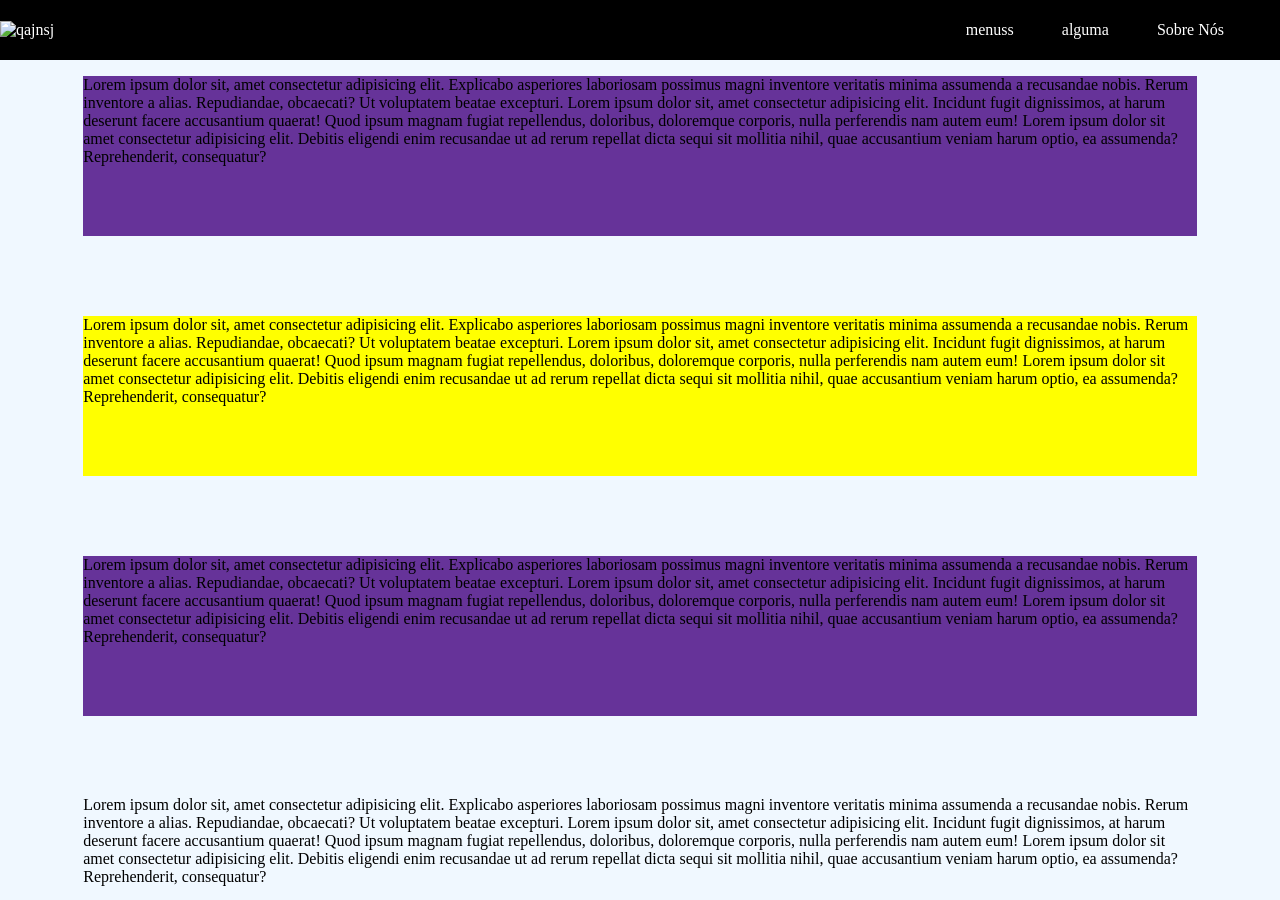
==== index.html @ a5914277 "teste eme casa" ====
<!DOCTYPE html>
<html lang="pr-br">
<head>
    <meta charset="UTF-8">
    <meta name="viewport" content="width=device-width, initial-scale=1.0">
    <link rel="stylesheet" href="css/style.css">
    <title>Document</title>
</head>
<body>
    <header>
            <nav>
                <img src="" alt="qajnsj">
                <ul class="menu">
                     <li>menuss</li>
                    <li>alguma</li>
                    <ul class="dropdown">
                        <a href="#">Sobre Nós</a>
                        <ul class="submenu">
                            <li>exemplo</li>
                            <li>exemplo</li>
                            <li>exemplo</li>
                        </ul>
                    </ul>
                   
                </ul>
            </nav>
        </header>
    <div class="conteiner">
        
        <section>Lorem ipsum dolor sit, amet consectetur adipisicing elit. Explicabo asperiores laboriosam possimus magni inventore veritatis minima assumenda a recusandae nobis. Rerum inventore a alias. Repudiandae, obcaecati? Ut voluptatem beatae excepturi.
            Lorem ipsum dolor sit, amet consectetur adipisicing elit. Incidunt fugit dignissimos, at harum deserunt facere accusantium quaerat! Quod ipsum magnam fugiat repellendus, doloribus, doloremque corporis, nulla perferendis nam autem eum!
            Lorem ipsum dolor sit amet consectetur adipisicing elit. Debitis eligendi enim recusandae ut ad rerum repellat dicta sequi sit mollitia nihil, quae accusantium veniam harum optio, ea assumenda? Reprehenderit, consequatur?

        </section>
        <main>Lorem ipsum dolor sit, amet consectetur adipisicing elit. Explicabo asperiores laboriosam possimus magni inventore veritatis minima assumenda a recusandae nobis. Rerum inventore a alias. Repudiandae, obcaecati? Ut voluptatem beatae excepturi.
            Lorem ipsum dolor sit, amet consectetur adipisicing elit. Incidunt fugit dignissimos, at harum deserunt facere accusantium quaerat! Quod ipsum magnam fugiat repellendus, doloribus, doloremque corporis, nulla perferendis nam autem eum!
            Lorem ipsum dolor sit amet consectetur adipisicing elit. Debitis eligendi enim recusandae ut ad rerum repellat dicta sequi sit mollitia nihil, quae accusantium veniam harum optio, ea assumenda? Reprehenderit, consequatur?

        </main>
        <article>Lorem ipsum dolor sit, amet consectetur adipisicing elit. Explicabo asperiores laboriosam possimus magni inventore veritatis minima assumenda a recusandae nobis. Rerum inventore a alias. Repudiandae, obcaecati? Ut voluptatem beatae excepturi.
            Lorem ipsum dolor sit, amet consectetur adipisicing elit. Incidunt fugit dignissimos, at harum deserunt facere accusantium quaerat! Quod ipsum magnam fugiat repellendus, doloribus, doloremque corporis, nulla perferendis nam autem eum!
            Lorem ipsum dolor sit amet consectetur adipisicing elit. Debitis eligendi enim recusandae ut ad rerum repellat dicta sequi sit mollitia nihil, quae accusantium veniam harum optio, ea assumenda? Reprehenderit, consequatur?

        </article>
        <footer>Lorem ipsum dolor sit, amet consectetur adipisicing elit. Explicabo asperiores laboriosam possimus magni inventore veritatis minima assumenda a recusandae nobis. Rerum inventore a alias. Repudiandae, obcaecati? Ut voluptatem beatae excepturi.
            Lorem ipsum dolor sit, amet consectetur adipisicing elit. Incidunt fugit dignissimos, at harum deserunt facere accusantium quaerat! Quod ipsum magnam fugiat repellendus, doloribus, doloremque corporis, nulla perferendis nam autem eum!
            Lorem ipsum dolor sit amet consectetur adipisicing elit. Debitis eligendi enim recusandae ut ad rerum repellat dicta sequi sit mollitia nihil, quae accusantium veniam harum optio, ea assumenda? Reprehenderit, consequatur?

        </footer>
    </div>
</body>
</html>
---- css/style.css ----
*{
    padding: 0;
    margin: 0;
    box-sizing: border-box;
}

body{
    display: flex;
    justify-content: flex-start;
    align-items: center;
    background-color: aliceblue;
    flex-direction: column;
    
}
header{
    width: 100%;
   
    
}
nav{
    width: 100%;
    min-height: 60px;
    flex-wrap: wrap;
    display: flex;
    align-items: center;
    justify-content: space-between;
    position: relative;
    z-index: 1;
    color: white;
    background-color: black;
    flex-direction: row;
    margin-bottom: 1rem;
}
.menu{
    display: flex;
    margin: 0rem 2rem;
    align-items: center;
}
.menu li{
    margin: 0px 1.5rem;
    list-style: none;
    text-decoration: none;
}
.dropdown{
    position: relative;
    margin: 0px 1.5rem;


}
.dropdown a{
    list-style: none;
    text-decoration: none;
    color: white;
}    
.submenu{
    position: absolute;
    top: 100%;
    left: -40%;
    min-width: 110px;
    opacity: 0;
    visibility: hidden;
    transition: .5s ease;
    background-color: gray;
    border-radius: 1rem;
    display: flex;
    flex-direction: column;
    align-items: center;
    padding: 0.2rem 0rem;
}
.submenu li{
       padding: 0.2rem 0px;
}
.dropdown:hover .submenu{
    opacity: 1;
    visibility: visible;
}
.conteiner{
    height: auto;
    width: 87%;
    display: grid;
    grid-template-areas: 
  
    "section""section""section"
    "main""main""main"
    "article""article""article"
    
    ;
    gap: 5rem;
}

section{
    grid-area:section ;
    background-color: rebeccapurple;
    justify-content: center;
}
main{
    grid-area:main ;
        background-color:yellow ;

}
article{
    grid-area:article ;
        background-color: rebeccapurple;
}
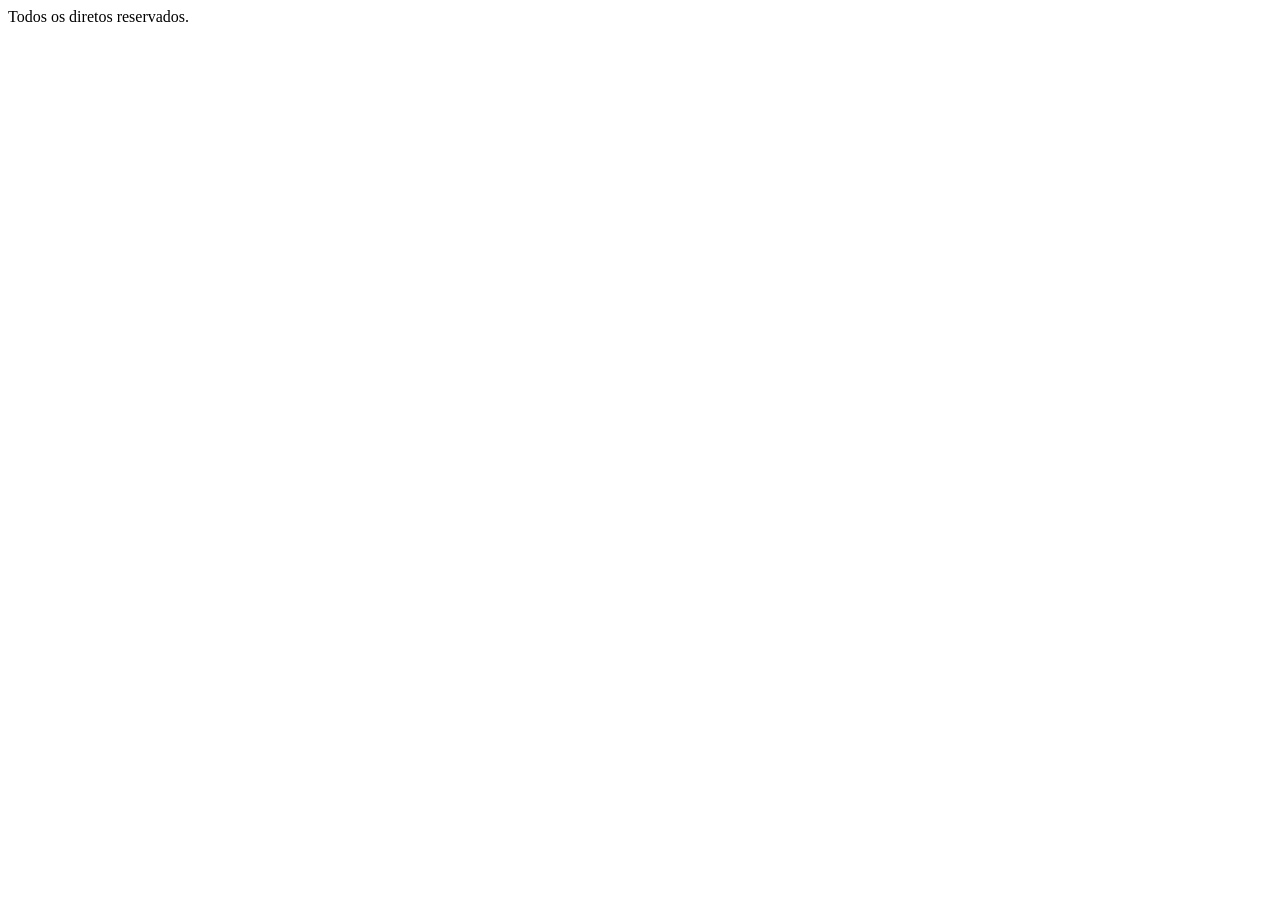
==== commit c0e83704: "sitema de grid index" ====
--- a/index.html
+++ b/index.html
@@ -1,52 +1,70 @@
 <!DOCTYPE html>
-<html lang="pr-br">
+<html lang="pt-br">
 <head>
     <meta charset="UTF-8">
     <meta name="viewport" content="width=device-width, initial-scale=1.0">
-    <link rel="stylesheet" href="css/style.css">
-    <title>Document</title>
+    <title>GRID</title>
+    <link rel="stylesheet" href="../Teste3/css/style.css">
 </head>
 <body>
     <header>
-            <nav>
-                <img src="" alt="qajnsj">
-                <ul class="menu">
-                     <li>menuss</li>
-                    <li>alguma</li>
-                    <ul class="dropdown">
-                        <a href="#">Sobre Nós</a>
-                        <ul class="submenu">
-                            <li>exemplo</li>
-                            <li>exemplo</li>
-                            <li>exemplo</li>
-                        </ul>
-                    </ul>
-                   
-                </ul>
-            </nav>
-        </header>
-    <div class="conteiner">
-        
-        <section>Lorem ipsum dolor sit, amet consectetur adipisicing elit. Explicabo asperiores laboriosam possimus magni inventore veritatis minima assumenda a recusandae nobis. Rerum inventore a alias. Repudiandae, obcaecati? Ut voluptatem beatae excepturi.
-            Lorem ipsum dolor sit, amet consectetur adipisicing elit. Incidunt fugit dignissimos, at harum deserunt facere accusantium quaerat! Quod ipsum magnam fugiat repellendus, doloribus, doloremque corporis, nulla perferendis nam autem eum!
-            Lorem ipsum dolor sit amet consectetur adipisicing elit. Debitis eligendi enim recusandae ut ad rerum repellat dicta sequi sit mollitia nihil, quae accusantium veniam harum optio, ea assumenda? Reprehenderit, consequatur?
+        <nav>
 
-        </section>
-        <main>Lorem ipsum dolor sit, amet consectetur adipisicing elit. Explicabo asperiores laboriosam possimus magni inventore veritatis minima assumenda a recusandae nobis. Rerum inventore a alias. Repudiandae, obcaecati? Ut voluptatem beatae excepturi.
-            Lorem ipsum dolor sit, amet consectetur adipisicing elit. Incidunt fugit dignissimos, at harum deserunt facere accusantium quaerat! Quod ipsum magnam fugiat repellendus, doloribus, doloremque corporis, nulla perferendis nam autem eum!
-            Lorem ipsum dolor sit amet consectetur adipisicing elit. Debitis eligendi enim recusandae ut ad rerum repellat dicta sequi sit mollitia nihil, quae accusantium veniam harum optio, ea assumenda? Reprehenderit, consequatur?
+        </nav>
+    </header>
+    <article>
 
-        </main>
-        <article>Lorem ipsum dolor sit, amet consectetur adipisicing elit. Explicabo asperiores laboriosam possimus magni inventore veritatis minima assumenda a recusandae nobis. Rerum inventore a alias. Repudiandae, obcaecati? Ut voluptatem beatae excepturi.
-            Lorem ipsum dolor sit, amet consectetur adipisicing elit. Incidunt fugit dignissimos, at harum deserunt facere accusantium quaerat! Quod ipsum magnam fugiat repellendus, doloribus, doloremque corporis, nulla perferendis nam autem eum!
-            Lorem ipsum dolor sit amet consectetur adipisicing elit. Debitis eligendi enim recusandae ut ad rerum repellat dicta sequi sit mollitia nihil, quae accusantium veniam harum optio, ea assumenda? Reprehenderit, consequatur?
+    </article>
+    <main>
+        <div class="conteiner">
+            <div class="col grande"></div>
+            <div class="col "></div>
+            <div class="col"></div>
+            <div class="col"></div>
+            <div class="col"></div>
+            <div class="col"></div>
+            <div class="col alto"></div>
+            <div class="col"></div>
+            <div class="col"></div>
+            <div class="col"></div>
+            <div class="col"></div>
+            <div class="col"></div>
+            <div class="col"></div>
+            <div class="col"></div>
+            <div class="col"></div>
+            <div class="col"></div>
+        </div>
+    </main>
+    <section>
 
-        </article>
-        <footer>Lorem ipsum dolor sit, amet consectetur adipisicing elit. Explicabo asperiores laboriosam possimus magni inventore veritatis minima assumenda a recusandae nobis. Rerum inventore a alias. Repudiandae, obcaecati? Ut voluptatem beatae excepturi.
-            Lorem ipsum dolor sit, amet consectetur adipisicing elit. Incidunt fugit dignissimos, at harum deserunt facere accusantium quaerat! Quod ipsum magnam fugiat repellendus, doloribus, doloremque corporis, nulla perferendis nam autem eum!
-            Lorem ipsum dolor sit amet consectetur adipisicing elit. Debitis eligendi enim recusandae ut ad rerum repellat dicta sequi sit mollitia nihil, quae accusantium veniam harum optio, ea assumenda? Reprehenderit, consequatur?
-
-        </footer>
-    </div>
+    </section>
+    <footer>
+        <div class="pai">
+            <div class="foot "></div>
+            <div class="foot"></div>
+            <div class="foot"></div>
+            <div class="foot"></div>
+            <div class="linha"></div>
+        </div>
+        <div class="mae">
+            <div class="copy">
+                <div class="foot-texto">Todos os diretos reservados.</div>
+            </div>
+            <div class="galeria">
+                <div class="foot-img">
+                    <img src="img/github_foto.png" alt="">
+                </div>
+                <div class="foot-img">
+                    <img src="img/X_foto.png" alt="">
+                </div>
+                <div class="foot-img">
+                    <img src="img/instagram_foto.png" alt="">
+                </div>
+                <div class="foot-img">
+                    <img src="img/linkedin_foto.png" alt="">
+                </div>
+            </div> 
+        </div>
+    </footer>
 </body>
 </html>
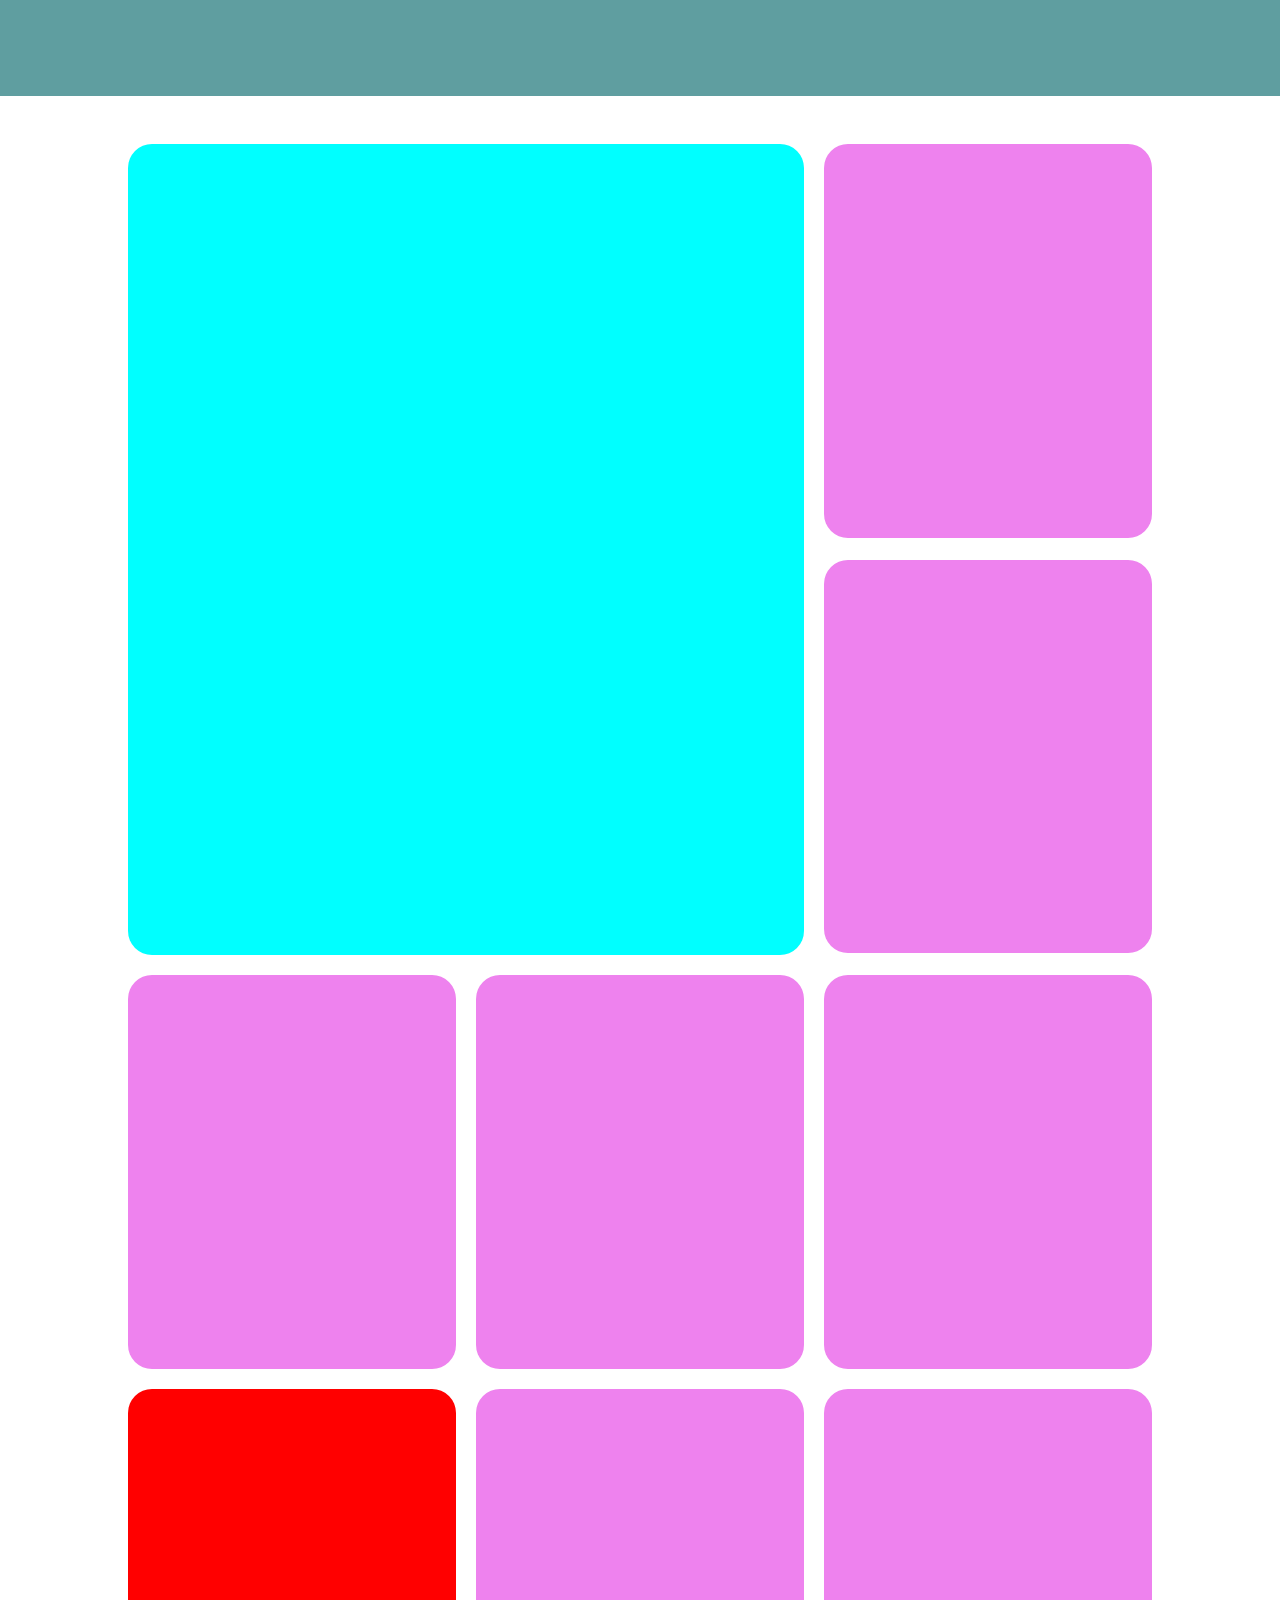
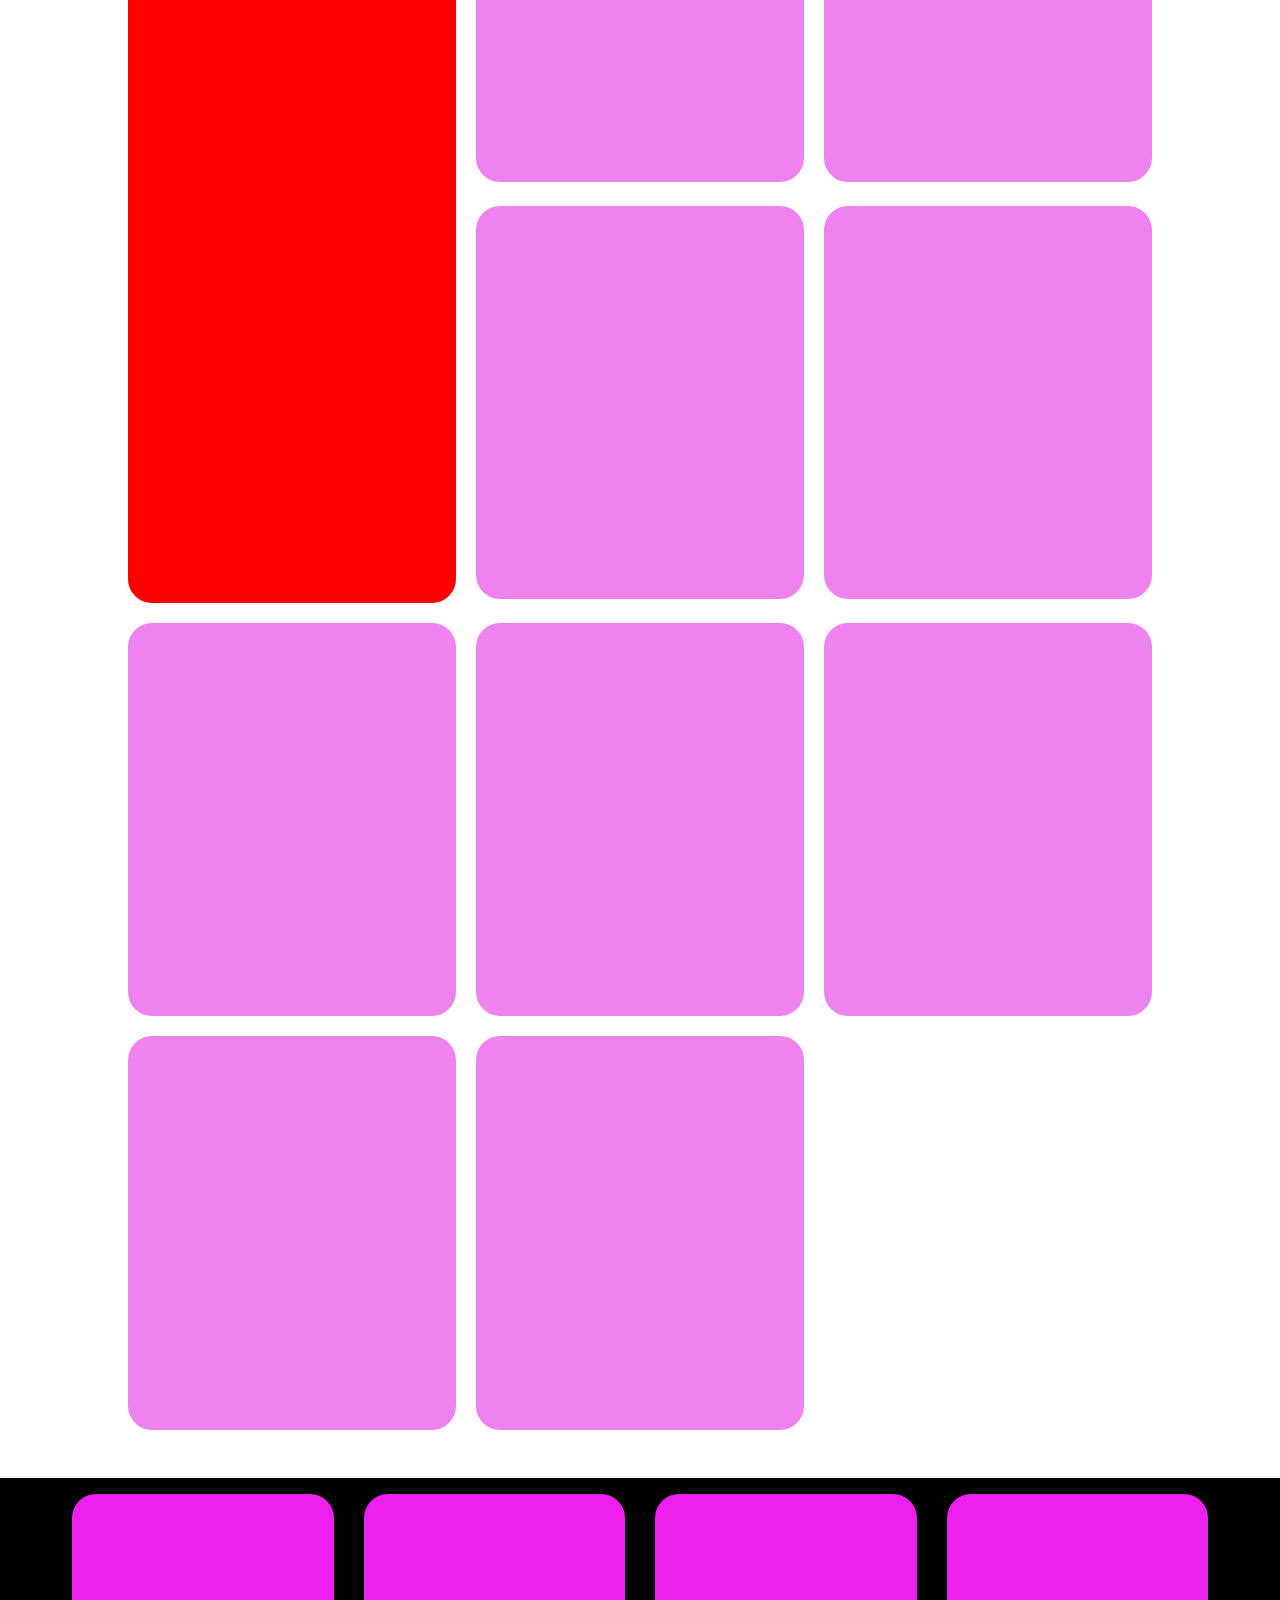
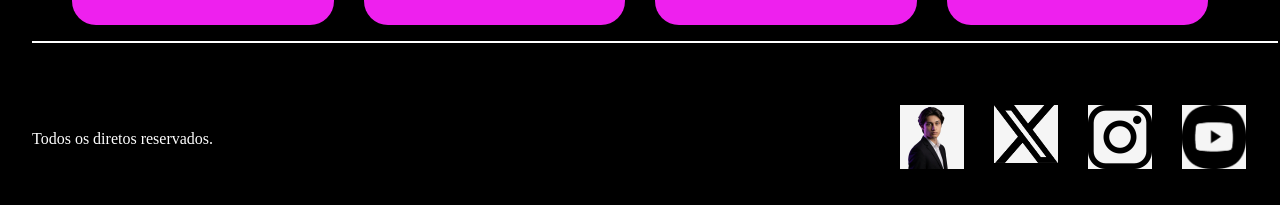
==== commit 0336caee: "before" ====
--- a/index.html
+++ b/index.html
@@ -4,7 +4,7 @@
     <meta charset="UTF-8">
     <meta name="viewport" content="width=device-width, initial-scale=1.0">
     <title>GRID</title>
-    <link rel="stylesheet" href="../Teste3/css/style.css">
+    <link rel="stylesheet" href="css/style.css">
 </head>
 <body>
     <header>
@@ -44,24 +44,25 @@
             <div class="foot"></div>
             <div class="foot"></div>
             <div class="foot"></div>
-            <div class="linha"></div>
+            
         </div>
         <div class="mae">
+            <div class="linha"></div>
             <div class="copy">
                 <div class="foot-texto">Todos os diretos reservados.</div>
             </div>
             <div class="galeria">
                 <div class="foot-img">
-                    <img src="img/github_foto.png" alt="">
+                    <img src="img/igor.png" alt="foto" draggable="false">
                 </div>
                 <div class="foot-img">
-                    <img src="img/X_foto.png" alt="">
+                    <img src="img/X_foto.png" alt="foto" draggable="false">
                 </div>
                 <div class="foot-img">
-                    <img src="img/instagram_foto.png" alt="">
+                    <img src="img/instagram_foto.png" alt="foto" draggable="false">
                 </div>
                 <div class="foot-img">
-                    <img src="img/linkedin_foto.png" alt="">
+                    <img src="img/youtube_foto.png" alt="foto" draggable="false">
                 </div>
             </div> 
         </div>
--- a/css/style.css
+++ b/css/style.css
@@ -0,0 +1,134 @@
+*{
+    padding:0;
+    margin: 0;
+    box-sizing: border-box;
+}
+
+header{
+    width: 100%;
+    height: 6rem;
+    background-color: cadetblue;
+}
+main{
+    margin-top: 3rem;
+    display: flex;
+    justify-content: center;
+    align-items: center;
+    flex-direction: column;
+    max-width: 100%;
+}
+
+.conteiner{
+    width: 80%;
+    height: auto;
+    display:grid;
+    grid-template-columns: repeat(auto-fit,minmax(min(250px,100%),1fr));
+    gap: 20px;
+    
+    
+}
+.col{
+    background-color: violet;
+    aspect-ratio: 1/1.2;
+    border: none;
+    border-radius: 1.5rem;
+    transition: transform .2s ease-in-out;
+}
+.col:hover{
+    transform: translateY(-8px);
+    box-shadow: 2px 5px 2px rgba(0, 0, 0, 0.514);
+}
+
+.grande{
+    grid-column: span 2;
+    grid-row: span 2;
+    background-color: aqua;
+}
+
+.alto{
+    grid-row: span 2;
+    background-color: red;
+    aspect-ratio: 1/2.482;
+}
+a{
+    text-decoration: none;
+    color: inherit;
+}
+footer{
+    margin-top: 3rem;
+    width: 100%;
+    height:auto;
+    background-color: black;
+}
+.pai{
+    max-width: 1200px ;
+    height:auto;
+    display: grid;
+    grid-template-columns: repeat(auto-fit,minmax(220px, 1fr));
+    margin: 0 auto;
+    gap: 30px;
+    padding: 1rem 2rem;
+    color: white;
+}
+.foot{
+    background-color: rgb(238, 32, 238);
+    aspect-ratio: 2/1;
+    border: none;
+    border-radius: 1.5rem;
+    transition: transform .2s ease-in-out;
+}
+.foot:hover{
+    transform: translateY(-8px);
+    box-shadow: 2px 5px 2px rgba(0, 0, 0, 0.514);
+}
+.linha{
+    grid-column: 1/-1;
+    height:0.5px;
+    border:0.5px solid white;
+}
+.mae{
+    display: grid;
+    grid-template-columns: repeat(2,50%);
+    gap: 30px;
+    padding: 0rem 2rem;
+    color: white;
+}
+.copy{
+    width: 100%;
+    display: flex;
+    align-items: center;
+}
+
+.galeria{
+    display: flex;
+    flex-direction: row;
+    justify-content: right;
+    color: wheat;
+    padding: 2rem;
+    gap: 30px;
+    flex-wrap: wrap;
+}
+
+.foot-img img{
+    max-height:4rem;
+    max-width:4rem;
+    background-color: whitesmoke;
+    transition: transform .2s ease-in-out;
+}
+
+.foot-img img:hover{
+    transform: rotateX(180deg);
+    
+}
+/* .foot-img::before{
+    content: "✋😜🤚";
+} */
+
+
+@media (max-width: 663px){
+    .grande{
+        grid-column: span 1;
+        grid-row: span 1;
+        aspect-ratio: 1/1;
+    }
+}
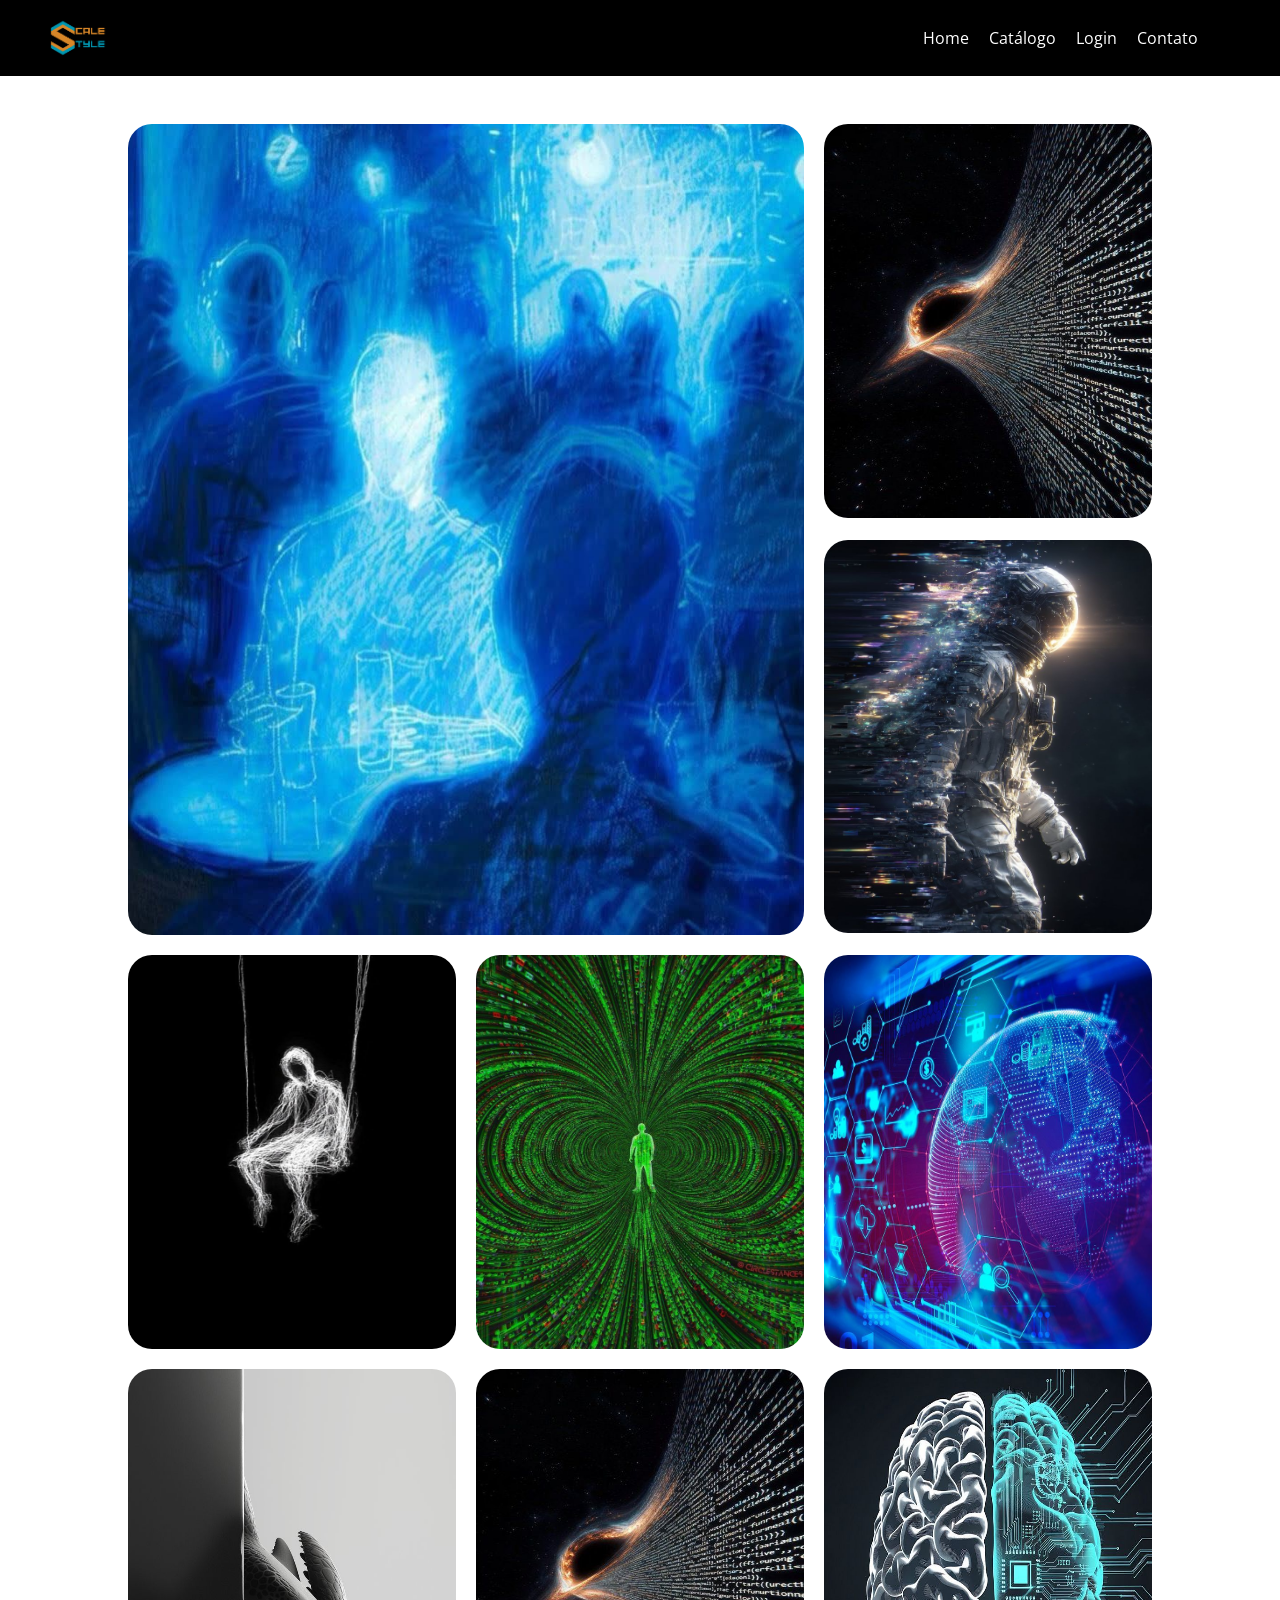
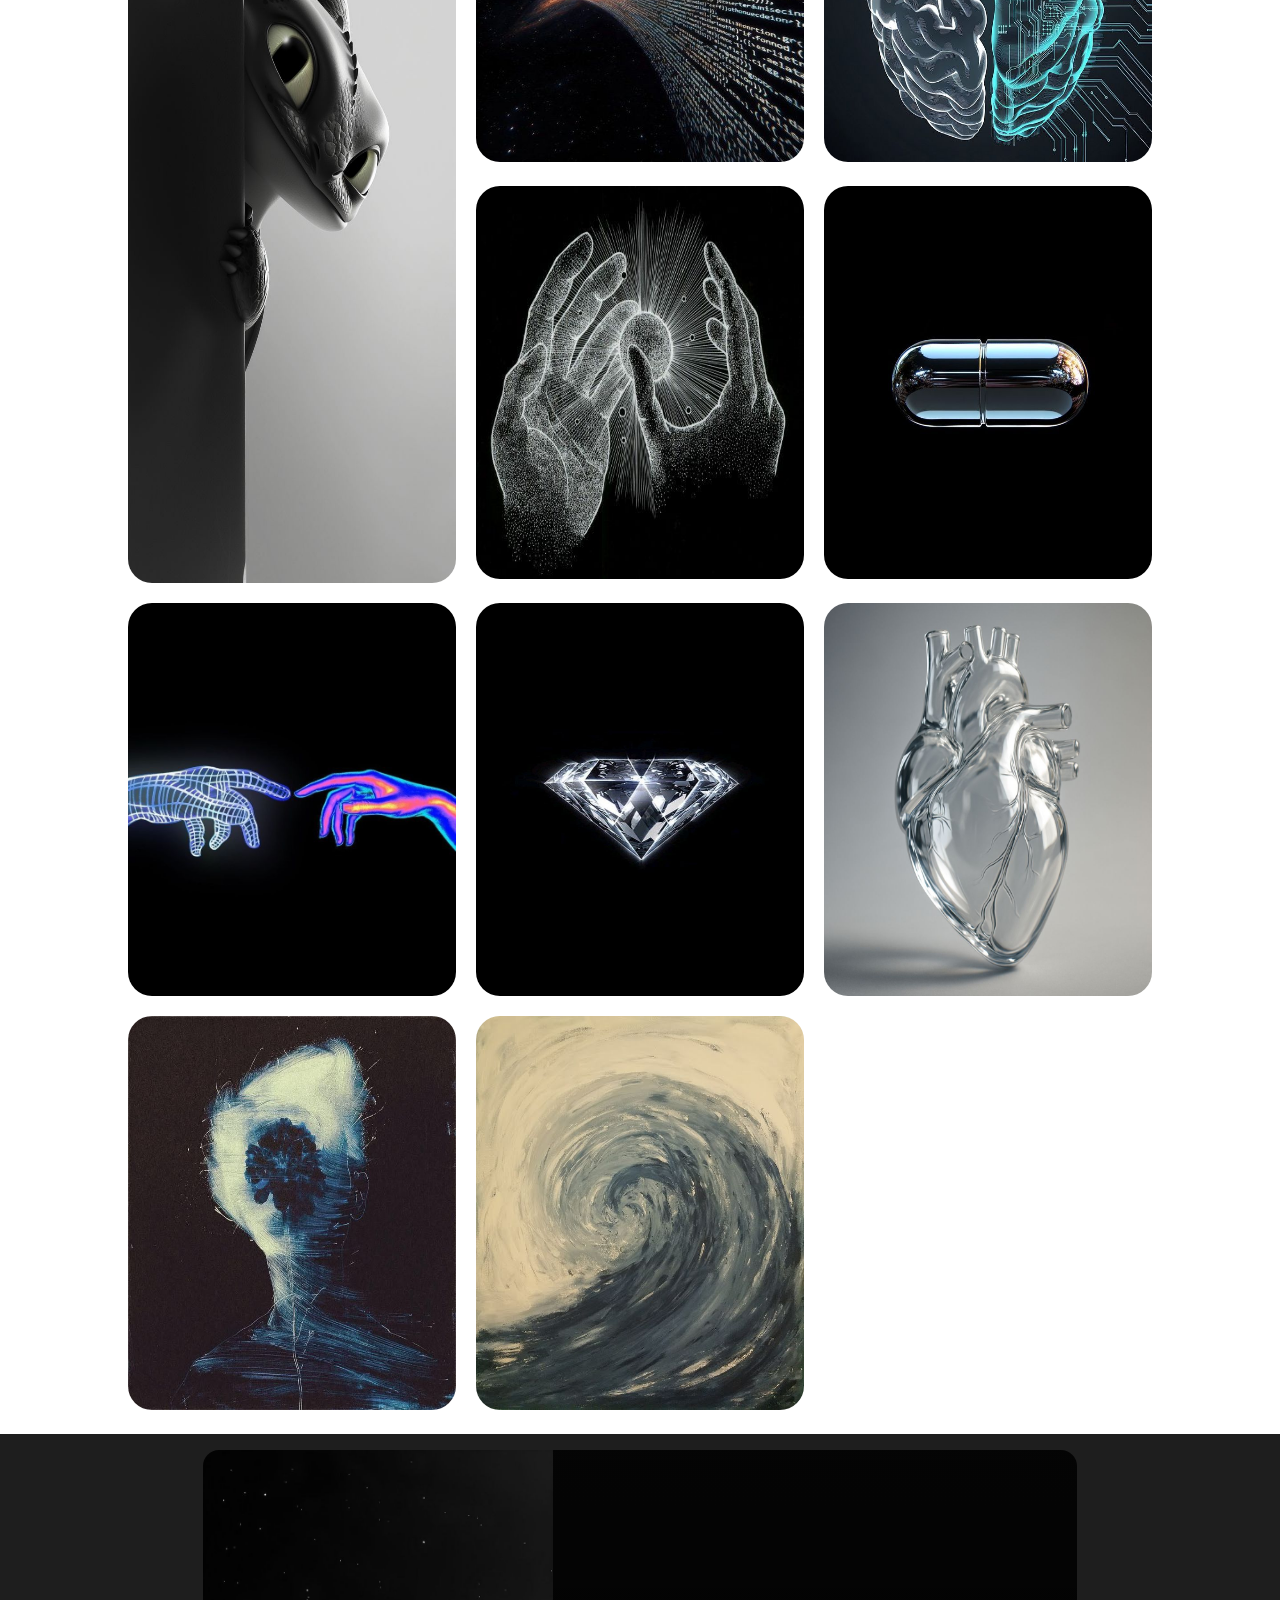
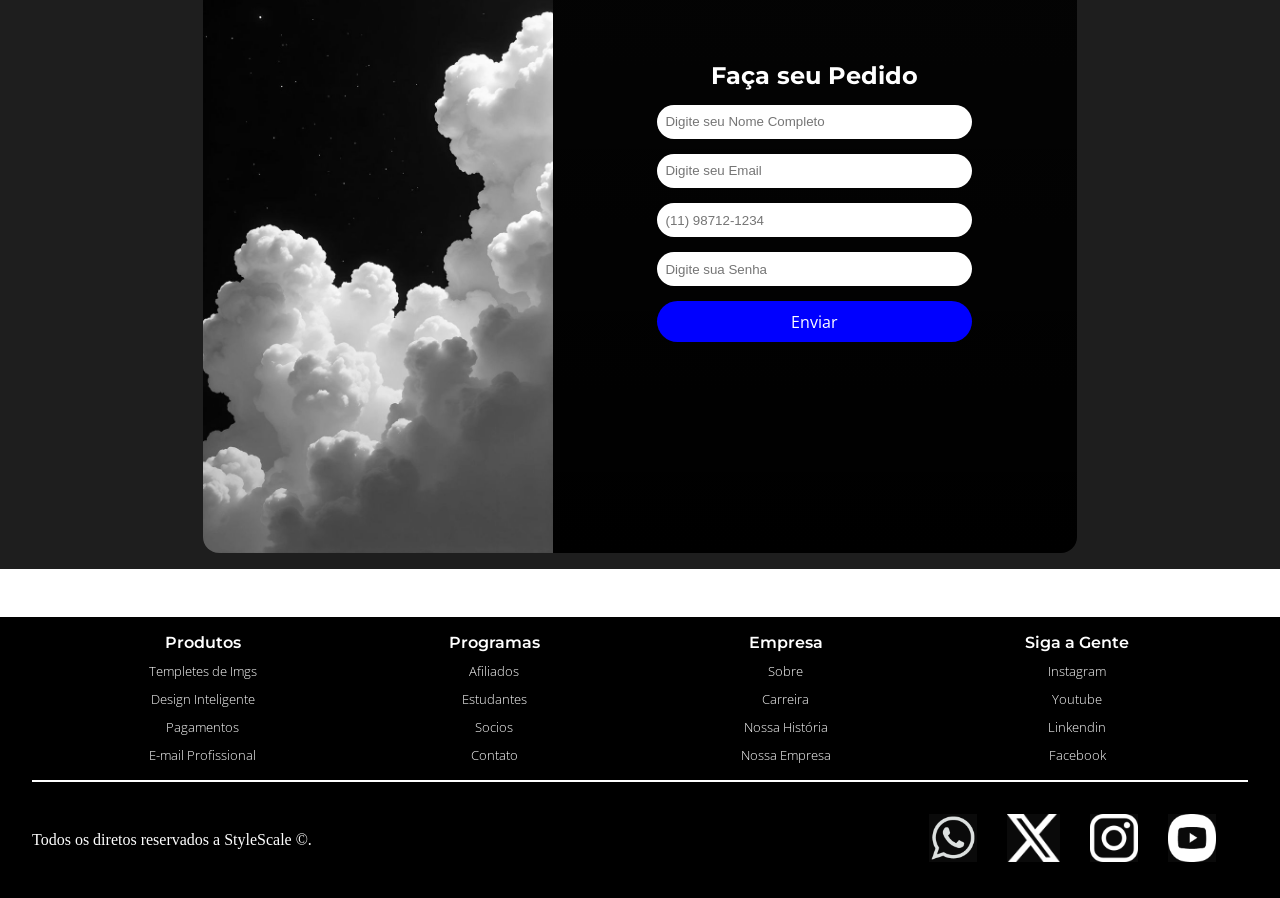
==== commit d4eb226d: ":white_check_mark: finalizando o dia com ajustes no site" ====
--- a/index.html
+++ b/index.html
@@ -5,11 +5,26 @@
     <meta name="viewport" content="width=device-width, initial-scale=1.0">
     <title>GRID</title>
     <link rel="stylesheet" href="css/style.css">
+    <link rel="stylesheet" href="css/header.css">
+    <link rel="stylesheet" href="css/footer.css">
+    <link rel="icon" href="img/logos-Photoroom (1).png">
+    <link rel="preconnect" href="https://fonts.googleapis.com">
+    <link rel="preconnect" href="https://fonts.gstatic.com" crossorigin>
+    <link href="https://fonts.googleapis.com/css2?family=Open+Sans:ital,wght@0,300..800;1,300..800&display=swap" rel="stylesheet">
+    <link rel="preconnect" href="https://fonts.googleapis.com">
+    <link rel="preconnect" href="https://fonts.gstatic.com" crossorigin>
+    <link href="https://fonts.googleapis.com/css2?family=Montserrat:ital,wght@0,100..900;1,100..900&family=Open+Sans:ital,wght@0,300..800;1,300..800&display=swap" rel="stylesheet">
 </head>
 <body>
     <header>
         <nav>
-
+            <img src="img/logos-Photoroom (1).png" alt="">
+            <ul>
+                <li><a href="">Home</a></li>
+                <li><a href="">Catálogo</a></li>
+                <li><a href="">Login</a></li>
+                <li><a href="">Contato</a></li>
+            </ul>
         </nav>
     </header>
     <article>
@@ -17,43 +32,155 @@
     </article>
     <main>
         <div class="conteiner">
-            <div class="col grande"></div>
-            <div class="col "></div>
-            <div class="col"></div>
-            <div class="col"></div>
-            <div class="col"></div>
-            <div class="col"></div>
-            <div class="col alto"></div>
-            <div class="col"></div>
-            <div class="col"></div>
-            <div class="col"></div>
-            <div class="col"></div>
-            <div class="col"></div>
-            <div class="col"></div>
-            <div class="col"></div>
-            <div class="col"></div>
-            <div class="col"></div>
+            <div class="col grande">
+                <img src="img/img_6.jpg" alt="" id="img-col" draggable="false">
+            </div>
+            <div class="col "id="img-col" draggable="false">
+                <img src="img/img_3.jpg" alt="" class="img-col">
+            </div>
+            <div class="col" id="img-col" draggable="false">
+                <img src="img/img_8.jpg" alt="">
+            </div>
+            <div class="col" id="img-col" draggable="false">
+                <img src="img/img_5.jpg" alt="">
+            </div>
+            <div class="col" id="img-col" draggable="false">
+                <img src="img/img_2.jpg" alt="">
+            </div>
+            <div class="col" id="img-col" draggable="false">
+                <img src="img/img_7.jpg" alt="">
+            </div>
+            <div class="col alto"  id="img-col" draggable="false">
+                <img src="img/img_9.jpg" alt="">
+            </div>
+            <div class="col" id="img-col" draggable="false">
+                <img src="img/img_3.jpg" alt="">
+            </div>
+            <div class="col" id="img-col" draggable="false">
+                <img src="img/img_10.jpg" alt="">
+            </div>
+            <div class="col" id="img-col" draggable="false" >
+                <img src="img/img_11.jpg" alt="">
+            </div>
+            <div class="col" id="img-col" draggable="false" >
+                <img src="img/img_12.jpg" alt="">
+            </div>
+            <div class="col" id="img-col" draggable="false" >
+                <img src="img/img_13.jpg" alt="">
+            </div>
+            <div class="col" id="img-col" draggable="false" >
+                <img src="img/img_14.jpg" alt="">
+            </div>
+            <div class="col" id="img-col" draggable="false" >
+                <img src="img/img_15.jpg" alt="">
+            </div>
+            <div class="col" id="img-col" draggable="false" >
+                <img src="img/img_16.jpg" alt="">
+            </div>
+            <div class="col" id="img-col" draggable="false" >
+                <img src="img/img_17.jpg" alt="">
+            </div>
         </div>
     </main>
     <section>
-
+        <form>
+            <div class="lado-e">
+                <img src="img/img_1.jpg" alt="">
+            </div>
+            <div class="lado-d">
+                <div class="caixa-form">
+                    <div class="form-intro">
+                        <h1>Faça seu Pedido</h1>
+                    </div>
+                    <input type="text" placeholder="Digite seu Nome Completo">
+                    <input type="email" placeholder="Digite seu Email">
+                    <input type="tel" placeholder="(11) 98712-1234">
+                    <input type="password" placeholder="Digite sua Senha" id="">
+                    <button onclick="">Enviar</button>
+                </div>
+            </div>
+        </form>
     </section>
     <footer>
-        <div class="pai">
-            <div class="foot "></div>
-            <div class="foot"></div>
-            <div class="foot"></div>
-            <div class="foot"></div>
+        <div class="footer-cima">
+            <div class="foot ">
+                <div class="titulo-foot">
+                    Produtos
+                </div>
+                <p>
+                    Templetes de Imgs
+                </p>
+                <p>
+                    Design Inteligente
+                </p>
+                <p>
+                    Pagamentos
+                </p>
+                <p>
+                    E-mail Profissional
+                </p>
+            </div>
+            <div class="foot">
+                <div class="titulo-foot">
+                    Programas
+                </div>
+                <p>
+                    Afiliados
+                </p>
+                <p>
+                    Estudantes
+                </p>
+                <p>
+                    Socios
+                </p>
+                <p>
+                    Contato
+                </p>
+            </div>
+            <div class="foot">
+                <div class="titulo-foot">
+                    Empresa
+                </div>
+                <p>
+                    Sobre
+                </p>
+                <p>
+                    Carreira
+                </p>
+                <p>
+                    Nossa História
+                </p>
+                <p>
+                    Nossa Empresa
+                </p>
+            </div>
+            <div class="foot">
+                <div class="titulo-foot">
+                    Siga a Gente
+                </div>
+                <p>
+                    Instagram
+                </p>
+                <p>
+                    Youtube
+                </p>
+                <p>
+                    Linkendin
+                </p>
+                <p>
+                    Facebook
+                </p>
+            </div>
             
         </div>
-        <div class="mae">
+        <div class="footer-baixo">
             <div class="linha"></div>
             <div class="copy">
-                <div class="foot-texto">Todos os diretos reservados.</div>
+                <div class="foot-texto"> Todos os diretos reservados a StyleScale ©.</div>
             </div>
             <div class="galeria">
                 <div class="foot-img">
-                    <img src="img/igor.png" alt="foto" draggable="false">
+                    <img src="img/zap_foto.png" alt="foto" draggable="false">
                 </div>
                 <div class="foot-img">
                     <img src="img/X_foto.png" alt="foto" draggable="false">
--- a/css/style.css
+++ b/css/style.css
@@ -3,29 +3,25 @@
     margin: 0;
     box-sizing: border-box;
 }
-
-header{
-    width: 100%;
-    height: 6rem;
-    background-color: cadetblue;
+body{
+    display: flex;
+    justify-content: center;
+    flex-direction: column;
 }
 main{
     margin-top: 3rem;
     display: flex;
-    justify-content: center;
+    justify-content: center;    
     align-items: center;
     flex-direction: column;
     max-width: 100%;
 }
-
 .conteiner{
     width: 80%;
     height: auto;
     display:grid;
     grid-template-columns: repeat(auto-fit,minmax(min(250px,100%),1fr));
     gap: 20px;
-    
-    
 }
 .col{
     background-color: violet;
@@ -33,18 +29,23 @@
     border: none;
     border-radius: 1.5rem;
     transition: transform .2s ease-in-out;
+    overflow: hidden;
+    position: relative;
 }
 .col:hover{
     transform: translateY(-8px);
     box-shadow: 2px 5px 2px rgba(0, 0, 0, 0.514);
 }
-
 .grande{
     grid-column: span 2;
     grid-row: span 2;
     background-color: aqua;
+    overflow: hidden;
 }
-
+img{
+    width: 100%;
+    height: 100%;
+}
 .alto{
     grid-row: span 2;
     background-color: red;
@@ -54,81 +55,102 @@
     text-decoration: none;
     color: inherit;
 }
-footer{
-    margin-top: 3rem;
+/* .foot-img::before{
+    content: "✋😜🤚";
+} */
+section{
+    display: flex;
+    justify-content: center;
+    align-items: center;
+    flex-direction: column;
     width: 100%;
-    height:auto;
-    background-color: black;
+    height: auto;
+    margin-top: 1.5rem;
+    background-color: #1e1e1e;
+    padding: 1rem;
 }
-.pai{
-    max-width: 1200px ;
-    height:auto;
+/* cmc form */
+form{
     display: grid;
-    grid-template-columns: repeat(auto-fit,minmax(220px, 1fr));
-    margin: 0 auto;
-    gap: 30px;
-    padding: 1rem 2rem;
+    grid-template-columns: 1fr 1.5fr;
+    width: 70%;
+    height: auto;
+    border-radius: 1rem;
+    overflow: hidden;
+    transition: transform .2s ease-in-out;
+}
+form:hover{
+    transform: translateY(-10px);
+    box-shadow: 2px 5px 7px 0px #851c85;
+}
+.lado-e{
+    height: auto;
+}
+.lado-e img{
+    width: 100%;
+    height: 100%;
+    position: relative;
+}
+.lado-d{
+    background: linear-gradient(0deg, #000,#000000da);
+    height: auto;
+    display: flex;
+    justify-content: center;
+    align-items: center;
+}
+.caixa-form{
+    display: flex;
+    justify-content: center;
+    flex-direction: column; 
+    align-items: center;
+    gap: 15px;
+    width: 60%;
+}
+.form-intro h1{
+    font-family: "Montserrat",sans-serif;
     color: white;
 }
-.foot{
-    background-color: rgb(238, 32, 238);
-    aspect-ratio: 2/1;
+input{
+    width: 100%;
+    padding: 0.6rem 0.5rem;
+    border: none;
+    border-radius: 1.5rem;
+    transition: transform .2s ease-in-out
+}
+input:hover{
+    transform: translateY(-5px);
+    box-shadow: 3px 5px 7px #851c85;
+}
+button{
+    width: 100%;
+    padding: 0.6rem 0.5rem;
     border: none;
     border-radius: 1.5rem;
     transition: transform .2s ease-in-out;
+    background-color: blue;
+    color: white;
+    font-family: "Open sans",sans-serif;
+    font-size: clamp(0.5rem,2vw,1rem);
 }
-.foot:hover{
-    transform: translateY(-8px);
-    box-shadow: 2px 5px 2px rgba(0, 0, 0, 0.514);
+button:hover{
+    transform: translateY(-5px);
+    box-shadow: 3px 5px 7px #851c85;    
 }
-.linha{
-    grid-column: 1/-1;
-    height:0.5px;
-    border:0.5px solid white;
-}
-.mae{
-    display: grid;
-    grid-template-columns: repeat(2,50%);
-    gap: 30px;
-    padding: 0rem 2rem;
-    color: white;
-}
-.copy{
-    width: 100%;
-    display: flex;
-    align-items: center;
-}
-
-.galeria{
-    display: flex;
-    flex-direction: row;
-    justify-content: right;
-    color: wheat;
-    padding: 2rem;
-    gap: 30px;
-    flex-wrap: wrap;
-}
-
-.foot-img img{
-    max-height:4rem;
-    max-width:4rem;
-    background-color: whitesmoke;
-    transition: transform .2s ease-in-out;
-}
-
-.foot-img img:hover{
-    transform: rotateX(180deg);
-    
-}
-/* .foot-img::before{
-    content: "✋😜🤚";
-} */
-
-
+/* fim form */
 @media (max-width: 663px){
     .grande{
         grid-column: span 1;
         grid-row: span 1;
         aspect-ratio: 1/1;
     }
+    form{
+        width: 80%;
+        grid-template-columns: 1fr;
+    }
+    .lado-e{
+        max-height: 50rem;
+    }
+    .lado-d{
+        padding: 1rem;
+    }
 }
--- a/css/header.css
+++ b/css/header.css
@@ -0,0 +1,39 @@
+header{
+    width: 100%;
+    height: auto;
+    background-color: black;
+}
+nav{
+    display: flex;
+    align-items: center;
+    justify-content: space-between;
+    padding: 0.5rem 2rem;
+    margin-left: 1rem;
+    color: white;
+}
+nav img{
+    width: 60px;
+    height: 60px;
+}
+a{
+    color: inherit;
+    text-decoration: none;
+}
+ul{
+    display: flex;
+    flex-direction: row;
+    gap: 20px;
+    padding: 0px 50px;
+    list-style: none;
+    font-family: "Open sans",sans-serif;
+    font-size: clamp(1rem,1vw,5rem);
+}
+
+@media screen and (max-width:365px){
+    nav{
+        flex-direction: column;
+    }
+    ul{
+        flex-direction: column;
+    }
+}
--- a/css/footer.css
+++ b/css/footer.css
@@ -0,0 +1,79 @@
+footer{
+    margin-top: 3rem;
+    width: 100%;
+    height:auto;
+    background-color: black;
+}
+.footer-cima{
+    max-width: 1200px ;
+    height:auto;
+    display: grid;
+    grid-template-columns: repeat(auto-fit,minmax(220px, 1fr));
+    margin: 0 auto;
+    gap: 30px;
+    padding: 1rem 2rem;
+    color: white;
+}
+.foot{
+    aspect-ratio: 2/1;
+    border: none;
+    border-radius: 1.5rem;
+    transition: transform .2s ease-in-out;
+    display: flex;
+    flex-direction: column;
+    align-items: center;
+    justify-content: center;
+    gap: 10px;
+}
+.titulo-foot{
+    font-family: "Montserrat",sans-serif;
+    font-weight: 600;
+}
+.foot p{
+    font-family: "Open sans",sans-serif;
+    font-size: clamp(12px,1vw,15px);
+    font-weight: 200;
+    transition: transform .2s ease-in-out;
+}
+.foot p:hover{
+    font-weight: 400;
+}
+.linha{
+    grid-column: 1/-1;
+    height:0.5px;
+    border:0.5px solid white;
+}
+.footer-baixo{
+    display: grid;
+    grid-template-columns: repeat(2,50%);
+    padding: 0rem 2rem;
+    color: white;
+}
+.copy{
+    width: 100%;
+    display: flex;
+    align-items: center;
+}
+
+.galeria{
+    display: flex;
+    flex-direction: row;
+    justify-content: right;
+    color: wheat;
+    padding: 2rem;
+    gap: 30px;
+    flex-wrap: wrap;
+}
+
+.foot-img img{
+    max-height:3rem;
+    max-width:4rem;
+    background-color: whitesmoke;
+    transition: transform .2s ease-in-out;
+    filter: invert(100%);
+}
+
+.foot-img img:hover{
+    /* transform: rotateX(180deg); */
+}
+
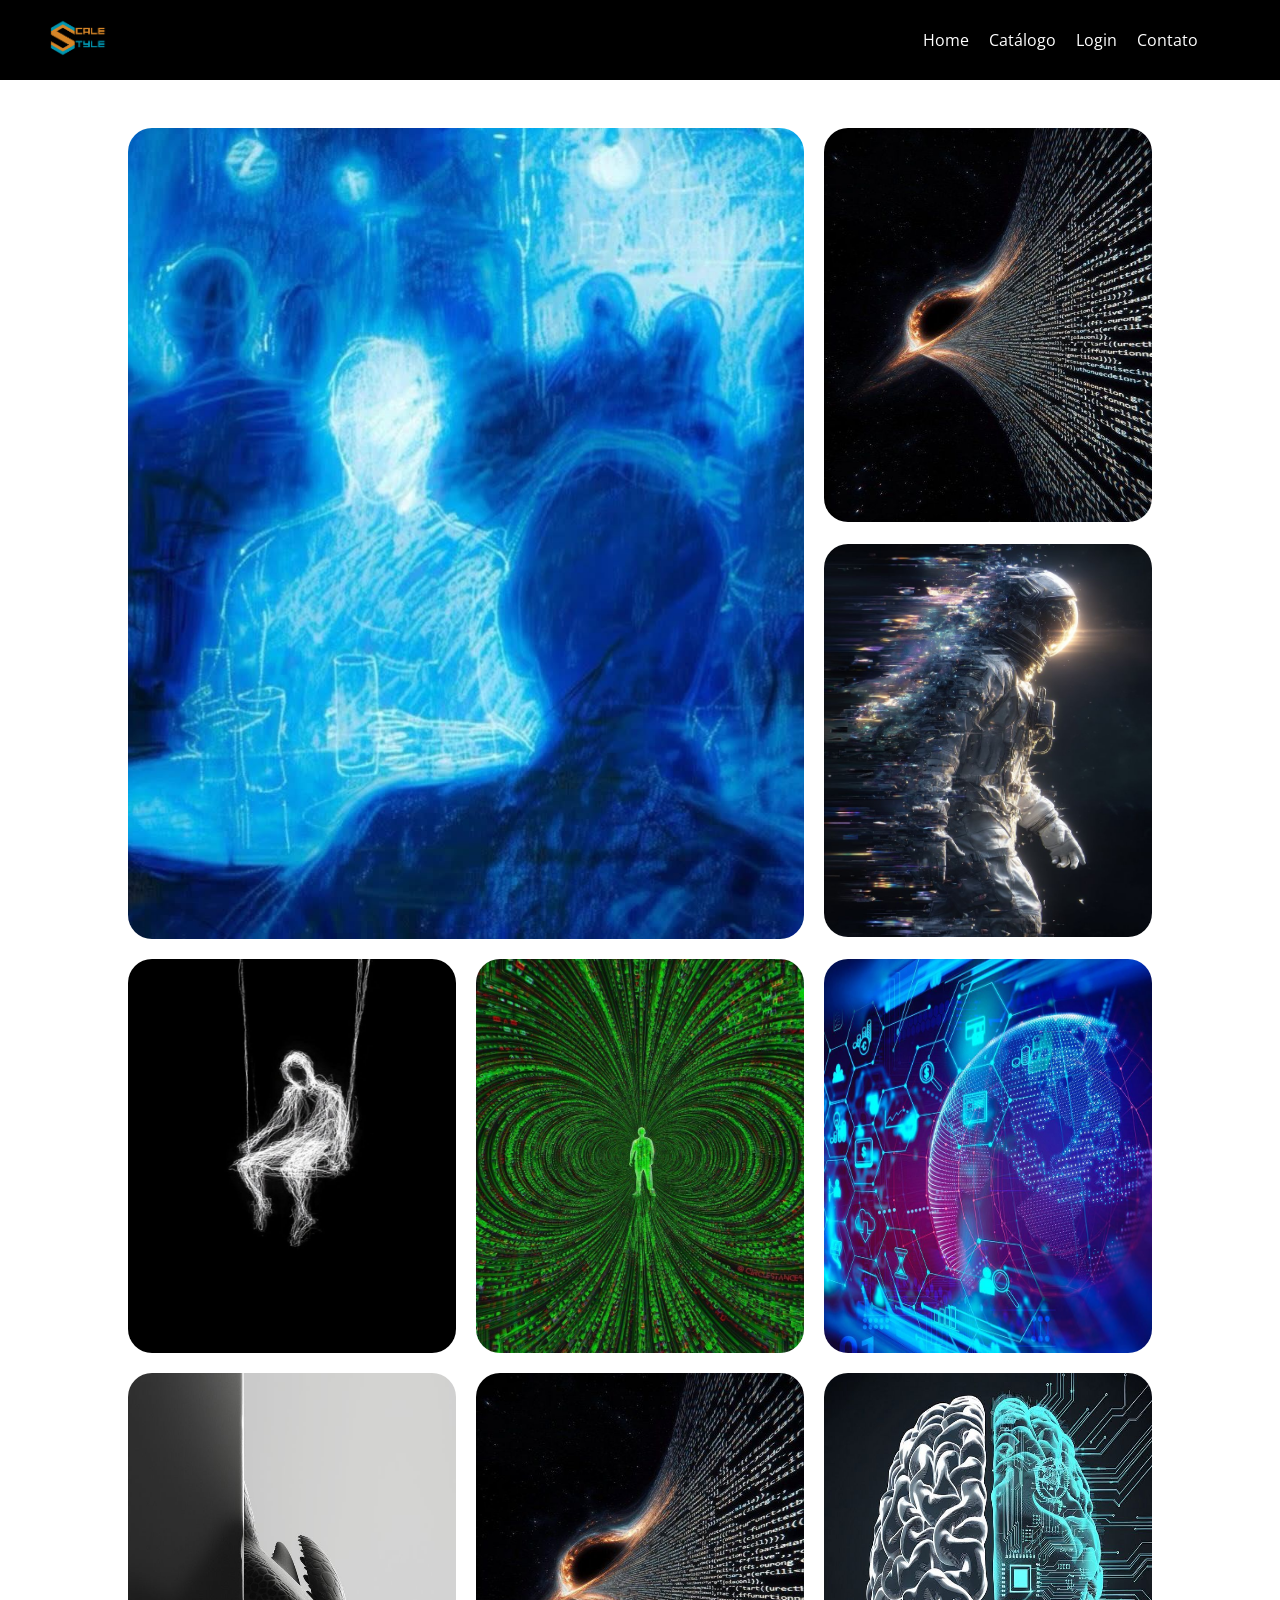
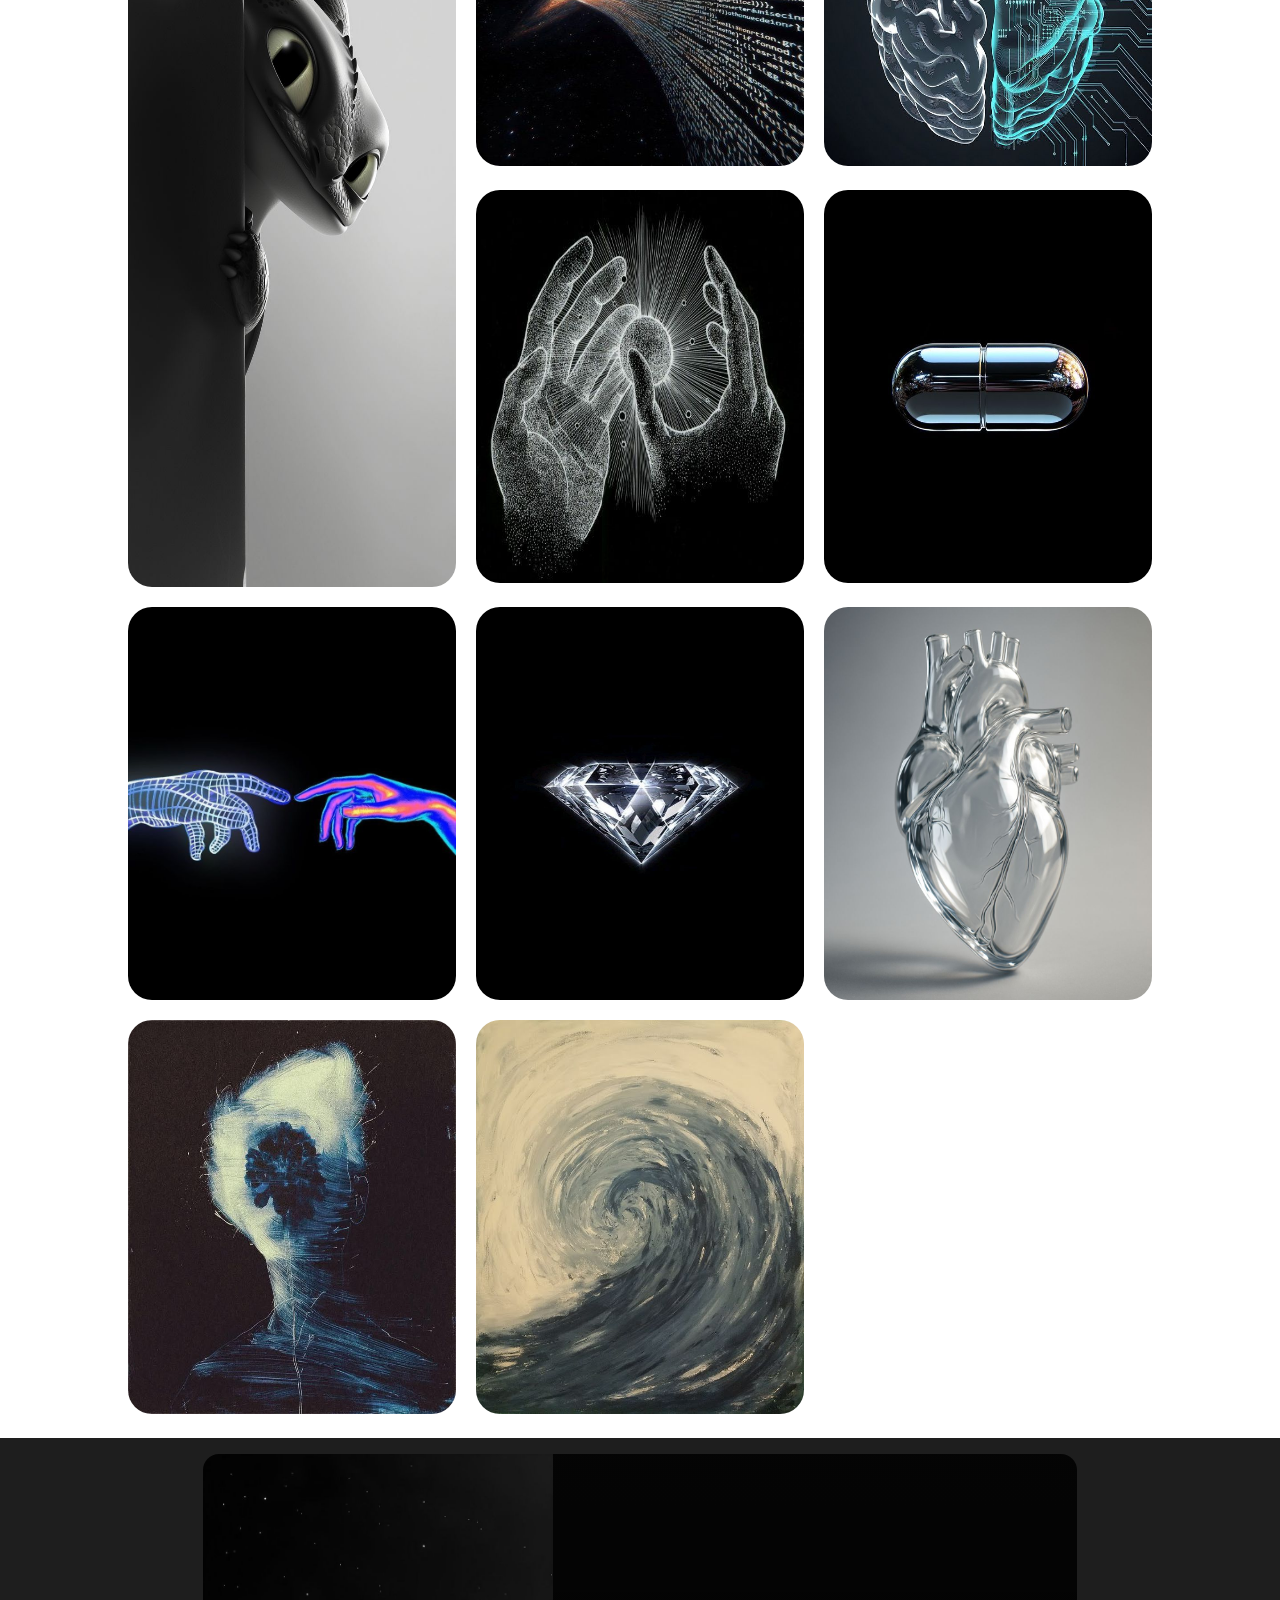
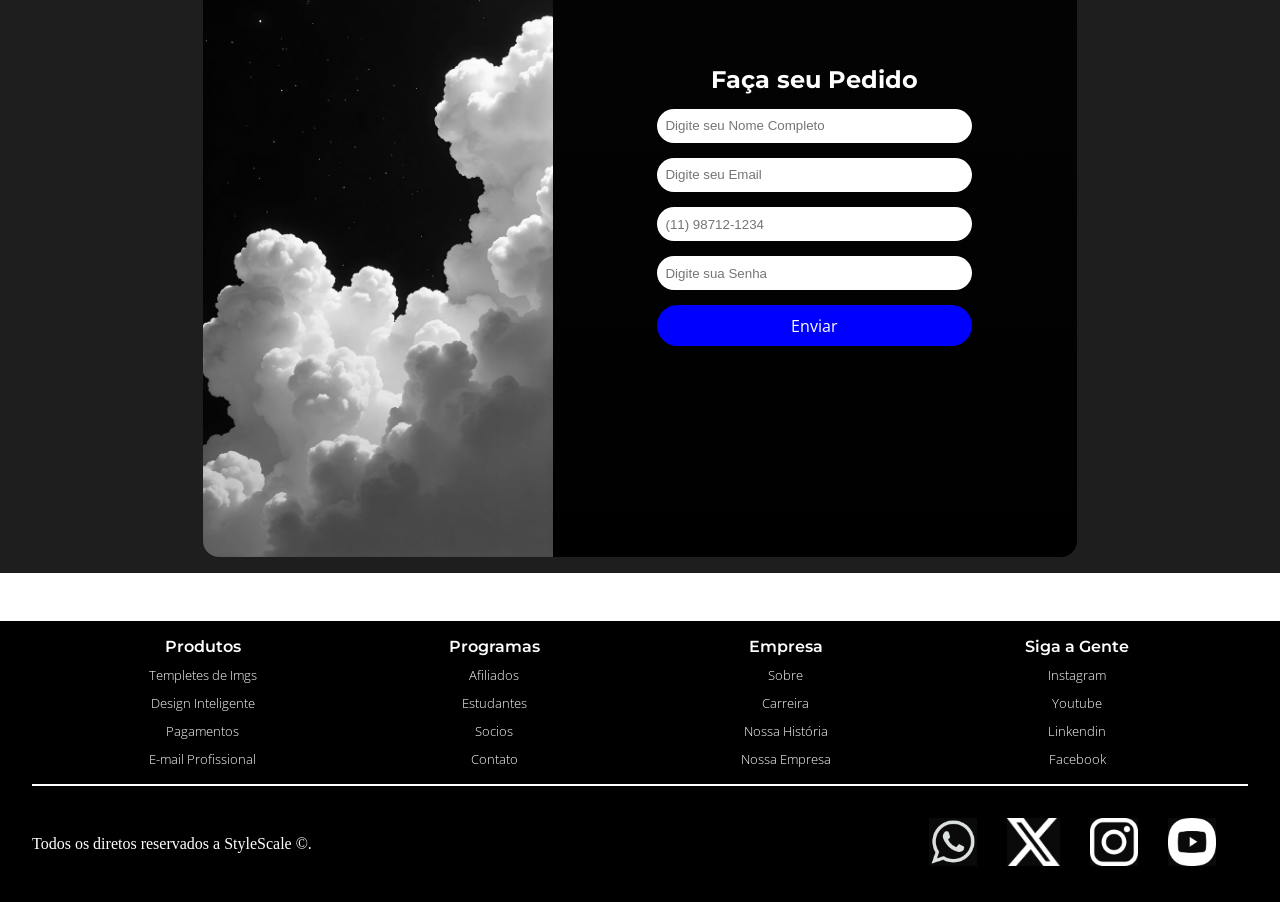
==== commit 8ab8f356: "Iniciando a página de produto" ====
--- a/index.html
+++ b/index.html
@@ -18,7 +18,7 @@
 <body>
     <header>
         <nav>
-            <img src="img/logos-Photoroom (1).png" alt="">
+            <a href=""><img src="img/logos-Photoroom (1).png" alt=""></a>
             <ul>
                 <li><a href="">Home</a></li>
                 <li><a href="">Catálogo</a></li>
@@ -27,13 +27,28 @@
             </ul>
         </nav>
     </header>
-    <article>
-
-    </article>
     <main>
         <div class="conteiner">
             <div class="col grande">
-                <img src="img/img_6.jpg" alt="" id="img-col" draggable="false">
+                <div class="cima">
+                    <div class="linha-cima">
+                    <select name="" id="">
+                        <option value=""><a href="">opções</a></option>
+                        <option value="">Comprar</option>
+                    </select>
+                    <button class="salvar"><a href="html/produto.html">Acessar</a></button>
+                    </div>
+                </div>
+                <div class="baixo">
+                    <div class="linha-baixo">
+                        <button>
+                            <a href=""><img src="img/download-removebg-preview.png" alt=""></a>
+                        </button>
+                         <button id="tres">
+                            <a href=""> <img src="img/3pnts-removebg-preview.png" alt=""></a>
+                        </button>   
+                    </div>
+                </div>
             </div>
             <div class="col "id="img-col" draggable="false">
                 <img src="img/img_3.jpg" alt="" class="img-col">
--- a/css/style.css
+++ b/css/style.css
@@ -35,13 +35,118 @@
 .col:hover{
     transform: translateY(-8px);
     box-shadow: 2px 5px 2px rgba(0, 0, 0, 0.514);
+    
 }
 .grande{
     grid-column: span 2;
     grid-row: span 2;
     background-color: aqua;
     overflow: hidden;
-}
+    position: relative;
+    background-image: url(../img/img_6.jpg);
+    background-repeat: no-repeat;
+    background-size: cover;
+    background-position: center;
+    width: 100%;
+    display: flex;
+    flex-direction: column;
+}
+.cima{
+    width: 100%;
+    height: 20%;
+}
+.linha-cima{
+    margin-top: 0.5rem;
+    display: flex;
+    justify-content: space-between;
+    align-items: center;
+    flex-direction: row;
+    border: 0px;
+}
+.cima select{
+    width: 70px;
+    height: 50px;
+    border-radius: 0.5rem;
+    opacity: 0%;
+    visibility: hidden;
+    background-color: #00000000;
+    border: none;
+    display: flex;
+    margin-left: 1rem;
+    font-family: "Open snas",sans-serif;
+}
+option{
+    border-radius: 1rem;
+}
+.salvar{
+    width: auto;
+    margin-right: 1rem;
+    padding: 0.6rem 1rem;
+    border-radius: 1rem;
+    border: none;
+    border-radius: 1.5rem;
+    transition: transform .2s ease-in-out;
+    background-color: #000;
+    color: white;
+    font-family: "Open snas",sans-serif;
+}
+.salvar:hover{
+    transform: translateY(-5px)
+}
+.baixo{
+    width: 100%;
+    height: 80%;
+    display: flex;
+    justify-content: space-between;
+}
+.linha-baixo{
+    height: auto;
+    width: 100%;
+    display: flex;
+    justify-content: flex-end;
+    align-items: flex-end;
+    padding: 1rem;
+}
+.linha-baixo button{
+    width: 50px;
+    height: 50px;
+    border-radius: 0.5rem;
+    opacity: 0%;
+    visibility: hidden;
+    background-color: #fff;
+    border: none;
+    display: flex;
+    transition: transform .2s ease-in-out;    padding: 0px;
+    margin-right: 1rem;
+    transition: transform .2s ease-in-out;
+}
+.linha-baixo button:hover{
+    transform: translateY(-5px);
+}
+button img{
+    width:100%;
+    height: 100%;
+}
+#tres{
+    padding: 1rem;
+}
+.linha-baixo select:hover{
+    transform: translateY(-5px);
+}
+.grande button{
+    visibility: hidden;
+    opacity: 0%;
+
+}
+.grande:hover button{
+    visibility: visible;
+    opacity: 100%;
+}
+.grande:hover select{
+    visibility: visible;
+    opacity: 100%;
+}
+
 img{
     width: 100%;
     height: 100%;
@@ -121,7 +226,7 @@
     transform: translateY(-5px);
     box-shadow: 3px 5px 7px #851c85;
 }
-button{
+.caixa-form button{
     width: 100%;
     padding: 0.6rem 0.5rem;
     border: none;
@@ -132,7 +237,7 @@
     font-family: "Open sans",sans-serif;
     font-size: clamp(0.5rem,2vw,1rem);
 }
-button:hover{
+.caixa-form button:hover{
     transform: translateY(-5px);
     box-shadow: 3px 5px 7px #851c85;    
 }
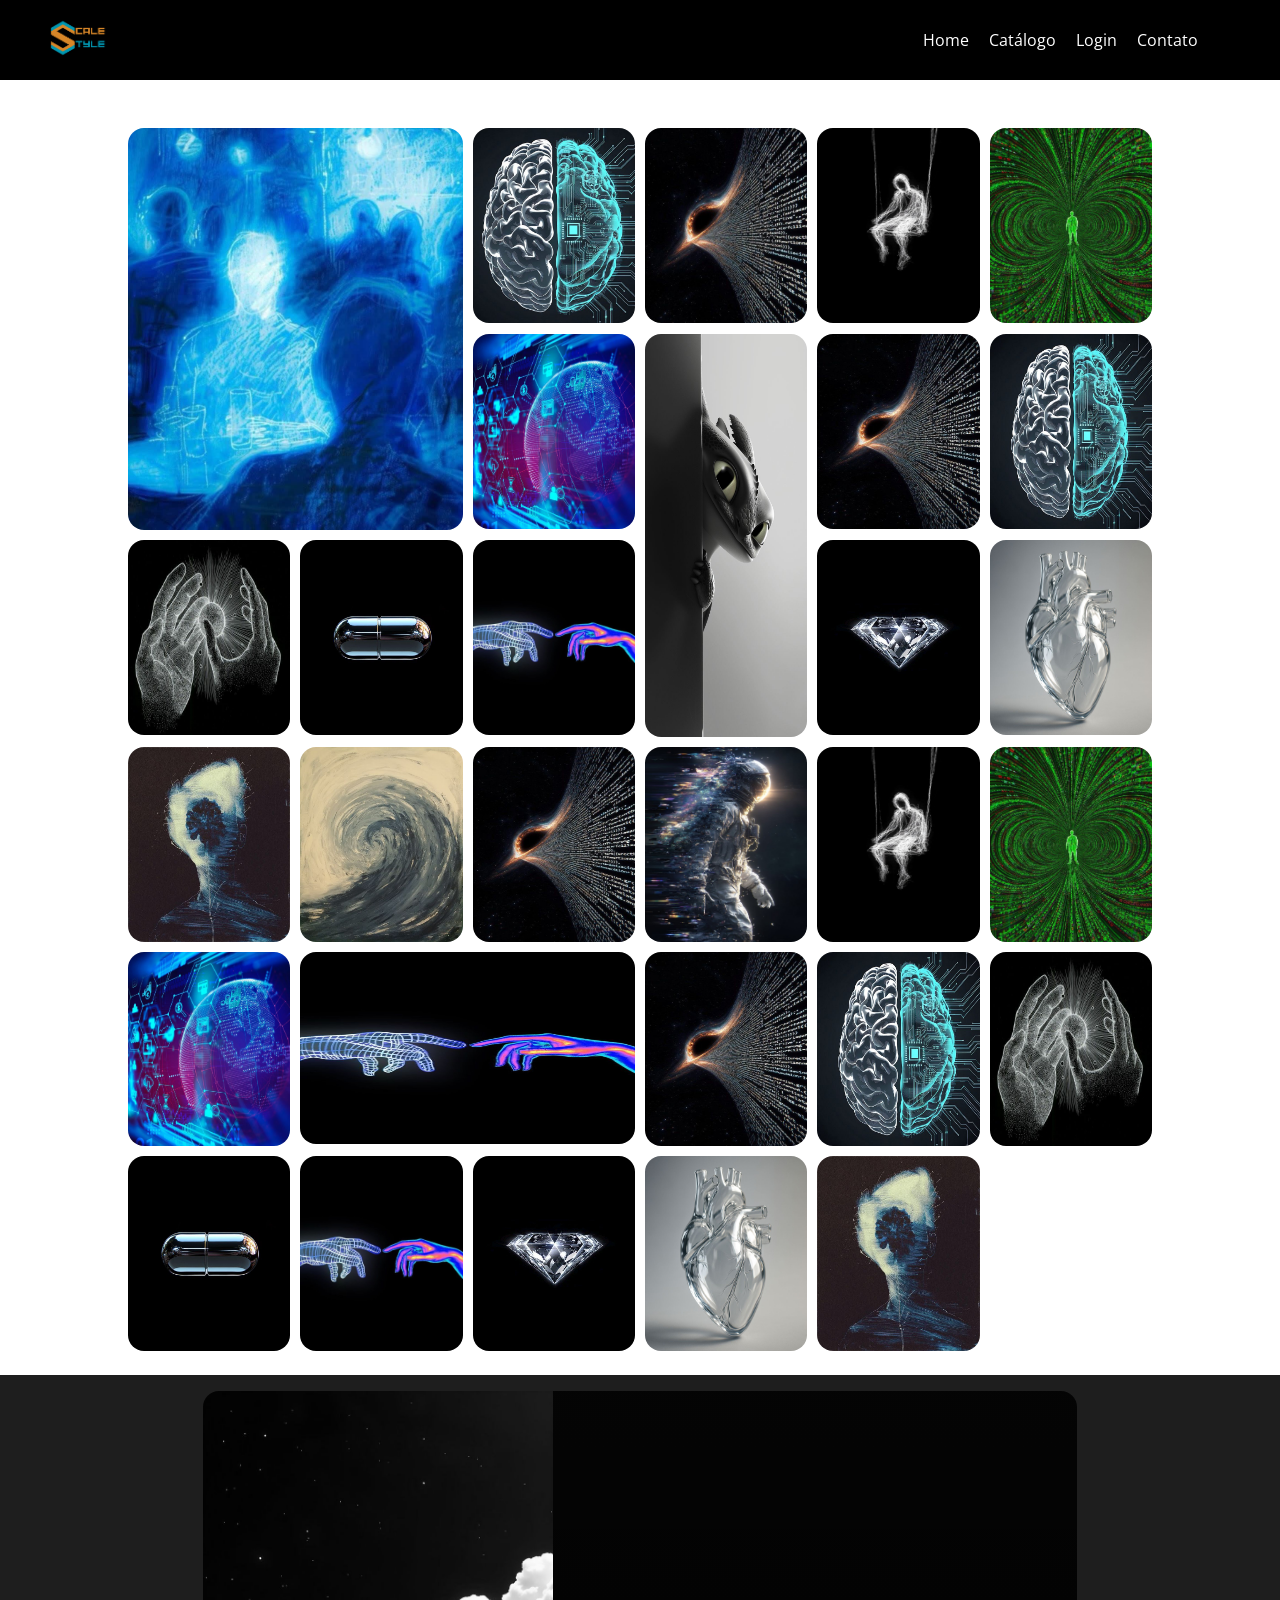
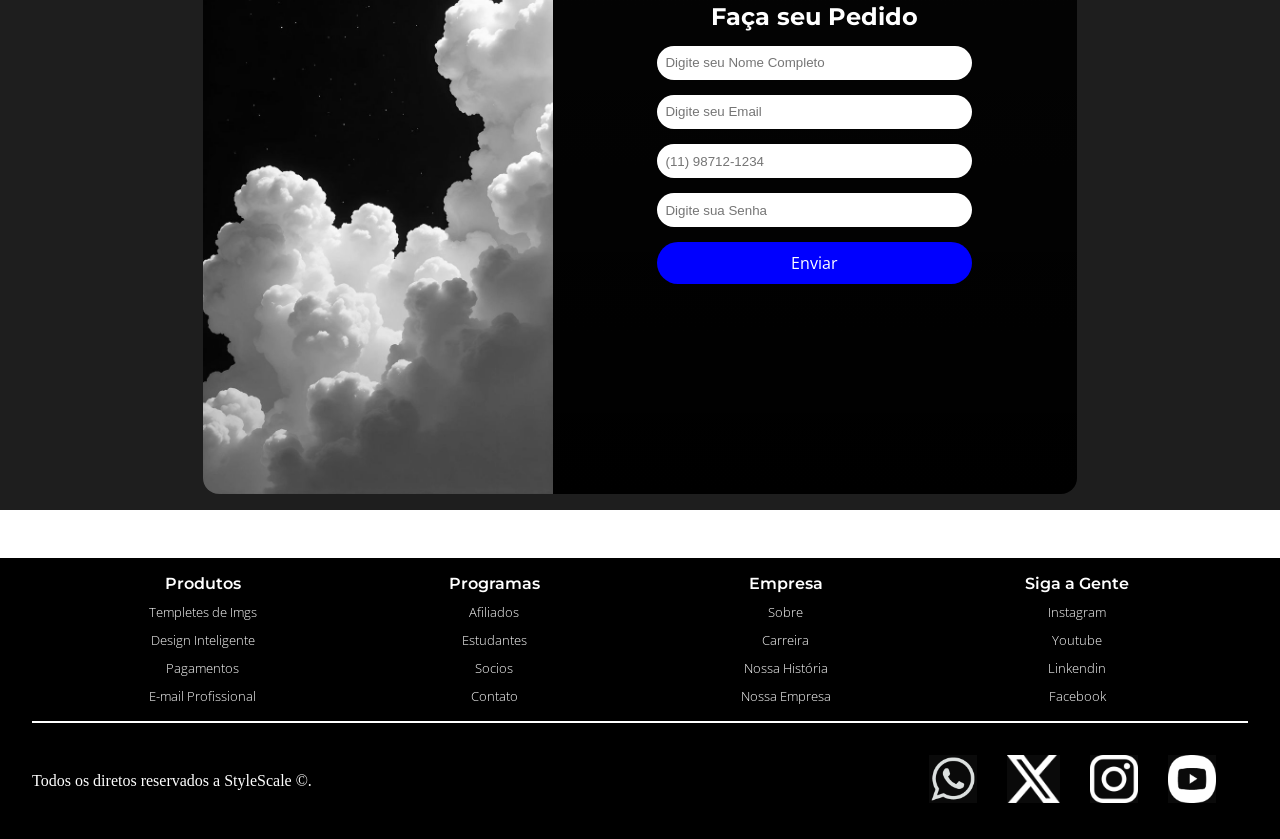
==== commit f7e3ff06: "Alterações feita nos cards" ====
--- a/index.html
+++ b/index.html
@@ -22,7 +22,7 @@
             <ul>
                 <li><a href="">Home</a></li>
                 <li><a href="">Catálogo</a></li>
-                <li><a href="">Login</a></li>
+                <li><a href="html/login.html">Login</a></li>
                 <li><a href="">Contato</a></li>
             </ul>
         </nav>
@@ -50,6 +50,88 @@
                     </div>
                 </div>
             </div>
+
+            <div class="col-1"id="img-col" draggable="false">
+                <div class="cima-col">
+                    <div class="linha-cima-col">
+                    <select name="" id="">
+                        <option value=""><a href="">opções</a></option>
+                        <option value="">Comprar</option>
+                    </select>
+                    <button class="salvar-col"><a href="html/produto.html">Acessar</a></button>
+                    </div>
+                </div>
+                <div class="baixo-col">
+                    <div class="linha-baixo-col">
+                        <button>
+                            <a href=""><img src="img/download-removebg-preview.png" alt=""></a>
+                        </button>
+                         <button id="quatro">
+                            <a href=""> <img src="img/3pnts-removebg-preview.png" alt=""></a>
+                        </button>   
+                    </div>
+                </div>
+            </div>
+            <div class="col-2"id="img-col" draggable="false">
+                <div class="cima-col">
+                    <div class="linha-cima-col">
+                    <select name="" id="">
+                        <option value=""><a href="">opções</a></option>
+                        <option value="">Comprar</option>
+                    </select>
+                    <button class="salvar-col"><a href="html/produto.html">Acessar</a></button>
+                    </div>
+                </div>
+                <div class="baixo-col">
+                    <div class="linha-baixo-col">
+                        <button>
+                            <a href=""><img src="img/download-removebg-preview.png" alt=""></a>
+                        </button>
+                         <button id="quatro">
+                            <a href=""> <img src="img/3pnts-removebg-preview.png" alt=""></a>
+                        </button>   
+                    </div>
+                </div>
+            </div>
+            <div class="col" id="img-col" draggable="false">
+                <img src="img/img_5.jpg" alt="">
+            </div>
+            <div class="col" id="img-col" draggable="false">
+                <img src="img/img_2.jpg" alt="">
+            </div>
+            <div class="col" id="img-col" draggable="false">
+                <img src="img/img_7.jpg" alt="">
+            </div>
+            <div class="col alto"  id="img-col" draggable="false">
+                <img src="img/img_9.jpg" alt="">
+            </div>
+            <div class="col" id="img-col" draggable="false">
+                <img src="img/img_3.jpg" alt="">
+            </div>
+            <div class="col" id="img-col" draggable="false">
+                <img src="img/img_10.jpg" alt="">
+            </div>
+            <div class="col" id="img-col" draggable="false" >
+                <img src="img/img_11.jpg" alt="">
+            </div>
+            <div class="col" id="img-col" draggable="false" >
+                <img src="img/img_12.jpg" alt="">
+            </div>
+            <div class="col" id="img-col" draggable="false" >
+                <img src="img/img_13.jpg" alt="">
+            </div>
+            <div class="col" id="img-col" draggable="false" >
+                <img src="img/img_14.jpg" alt="">
+            </div>
+            <div class="col" id="img-col" draggable="false" >
+                <img src="img/img_15.jpg" alt="">
+            </div>
+            <div class="col" id="img-col" draggable="false" >
+                <img src="img/img_16.jpg" alt="">
+            </div>
+            <div class="col" id="img-col" draggable="false" >
+                <img src="img/img_17.jpg" alt="">
+            </div>
             <div class="col "id="img-col" draggable="false">
                 <img src="img/img_3.jpg" alt="" class="img-col">
             </div>
@@ -65,8 +147,8 @@
             <div class="col" id="img-col" draggable="false">
                 <img src="img/img_7.jpg" alt="">
             </div>
-            <div class="col alto"  id="img-col" draggable="false">
-                <img src="img/img_9.jpg" alt="">
+            <div class="col largo"  id="img-col" draggable="false">
+                <img src="img/img_13.jpg" alt="">
             </div>
             <div class="col" id="img-col" draggable="false">
                 <img src="img/img_3.jpg" alt="">
@@ -92,10 +174,10 @@
             <div class="col" id="img-col" draggable="false" >
                 <img src="img/img_16.jpg" alt="">
             </div>
-            <div class="col" id="img-col" draggable="false" >
-                <img src="img/img_17.jpg" alt="">
-            </div>
+            
+            
         </div>
+        
     </main>
     <section>
         <form>
--- a/css/style.css
+++ b/css/style.css
@@ -20,23 +20,148 @@
     width: 80%;
     height: auto;
     display:grid;
-    grid-template-columns: repeat(auto-fit,minmax(min(250px,100%),1fr));
-    gap: 20px;
-}
-.col{
-    background-color: violet;
-    aspect-ratio: 1/1.2;
-    border: none;
-    border-radius: 1.5rem;
-    transition: transform .2s ease-in-out;
-    overflow: hidden;
-    position: relative;
-}
+    grid-template-columns: repeat(auto-fit,minmax(min(160px,100%),1fr));
+    gap: 10px;
+}
+
 .col:hover{
     transform: translateY(-8px);
     box-shadow: 2px 5px 2px rgba(0, 0, 0, 0.514);
     
 }
+.col-1{
+    background-image: url(../img/img_10.jpg);
+    background-repeat: no-repeat;
+    background-size: cover;
+    background-position: center;aspect-ratio: 1/1.2;
+    border: none;
+    border-radius: 1rem;
+    transition: transform .2s ease-in-out;
+    overflow: hidden;
+    position: relative;
+}
+.col-1:hover{
+    transform: translateY(-8px);
+    box-shadow: 2px 5px 2px rgba(0, 0, 0, 0.514); 
+}
+.col-2{
+    background-image: url(../img/img_3.jpg);
+    background-repeat: no-repeat;
+    background-size: cover;
+    background-position: center;aspect-ratio: 1/1.2;
+    border: none;
+    border-radius: 1rem;
+    transition: transform .2s ease-in-out;
+    overflow: hidden;
+    position: relative;
+}
+.col-2:hover{
+    transform: translateY(-8px);
+    box-shadow: 2px 5px 2px rgba(0, 0, 0, 0.514); 
+}
+.cima-col{
+    width: 100%;
+    height: 20%;
+    visibility: hidden;
+    opacity: 0%;
+}
+.col-1:hover button,select{
+    visibility: visible;
+    opacity: 100%;
+}
+.col-1:hover button,select{
+    visibility: visible;
+    opacity: 100%;
+}   
+.col-2:hover .cima-col{
+    visibility: visible;
+    opacity: 100%;
+}
+.col-2:hover button,select{
+    visibility: visible;
+    opacity: 100%;
+}
+.col-2:hover button,select{
+    visibility: visible;
+    opacity: 100%;
+}
+.col-1:hover .cima-col{
+    visibility: visible;
+    opacity: 100%;
+}
+.linha-cima-col{
+    margin-top: 0.5rem;
+    display: flex;
+    justify-content: space-between;
+    align-items: center;
+    flex-direction: row;
+    border: 0px;
+}
+.linha-cima-col select{
+    background-color: #00000000;
+    color: #fff;
+    border: none;
+    margin-left: 10px;
+}
+.baixo-col{
+    width: 100%;
+    height: 80%;
+    display: flex;
+    justify-content: space-between;
+}
+.linha-baixo-col{
+    height: auto;
+    width: 100%;
+    display: flex;
+    justify-content: flex-end;
+    align-items: flex-end;
+    padding-bottom: 1rem;
+    justify-content: right;
+}
+.salvar-col{
+    width: auto;
+    margin-right: 0.2rem;
+    padding: 0.3rem 0.5rem;
+    border-radius: 1rem;
+    border: none;
+    border-radius: 1.5rem;
+    transition: transform .2s ease-in-out;
+    background-color: #000;
+    color: white;
+    font-family: "Open snas",sans-serif;
+}
+.salvar-col:hover{
+    transform: translateY(-3px);
+    font-weight: 600;
+}
+#quatro{
+    padding: 0.5rem;
+}
+.linha-baixo-col button{
+    width: 30px;
+    height: 30px;
+    border-radius: 0.5rem;
+    opacity: 0%;
+    visibility: hidden;
+    background-color: #fff;
+    border: none;
+    display: flex;
+    transition: transform .2s ease-in-out;    padding: 0px;
+    margin-right: 0.5rem;
+    transition: transform .2s ease-in-out;
+}
+.linha-baixo-col button:hover{
+    transform: translateY(-3px);
+}
+.col{
+    
+    aspect-ratio: 1/1.2;
+    border: none;
+    border-radius: 1rem;
+    transition: transform .2s ease-in-out;
+    overflow: hidden;
+    position: relative;
+}
 .grande{
     grid-column: span 2;
     grid-row: span 2;
@@ -91,7 +216,8 @@
     font-family: "Open snas",sans-serif;
 }
 .salvar:hover{
-    transform: translateY(-5px)
+    transform: translateY(-5px);
+    font-weight: 600;
 }
 .baixo{
     width: 100%;
@@ -155,6 +281,10 @@
     grid-row: span 2;
     background-color: red;
     aspect-ratio: 1/2.482;
+}
+.largo{
+    grid-column: span 2;
+    aspect-ratio: 2/1.15;
 }
 a{
     text-decoration: none;
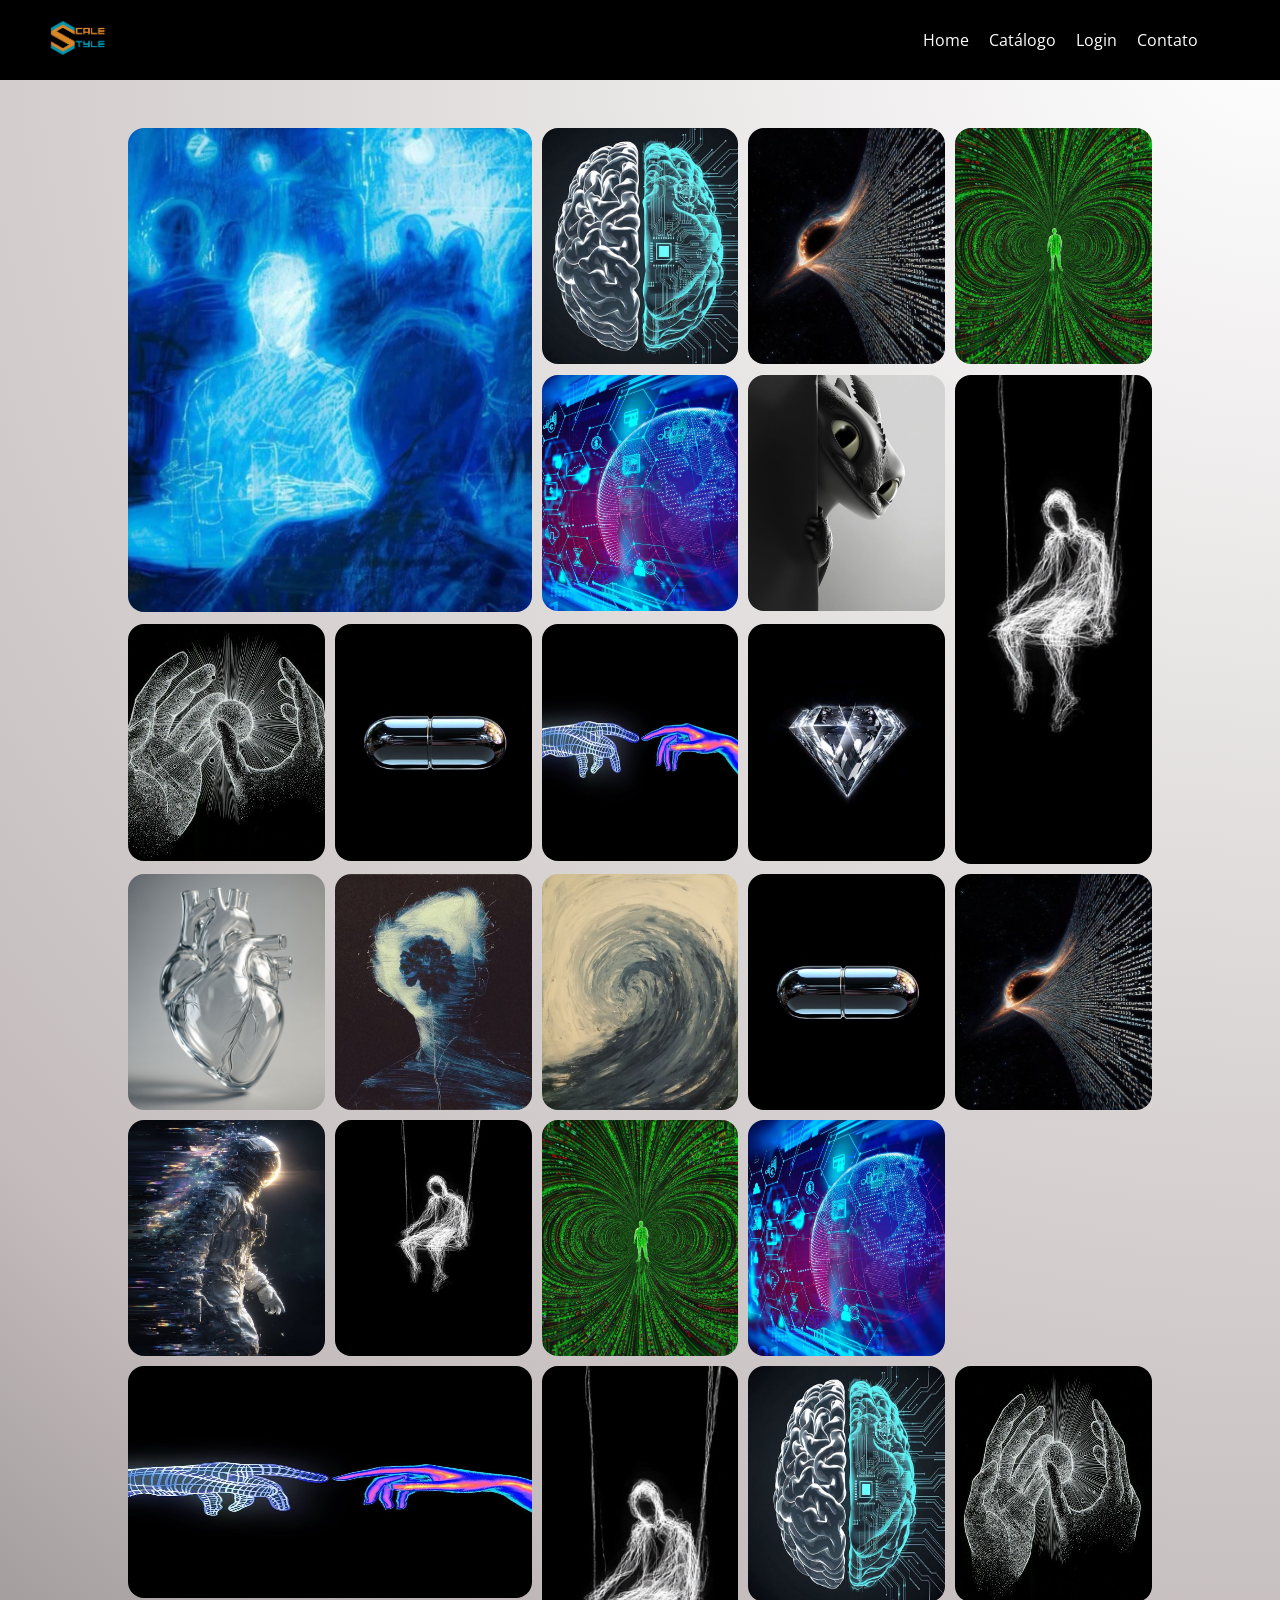
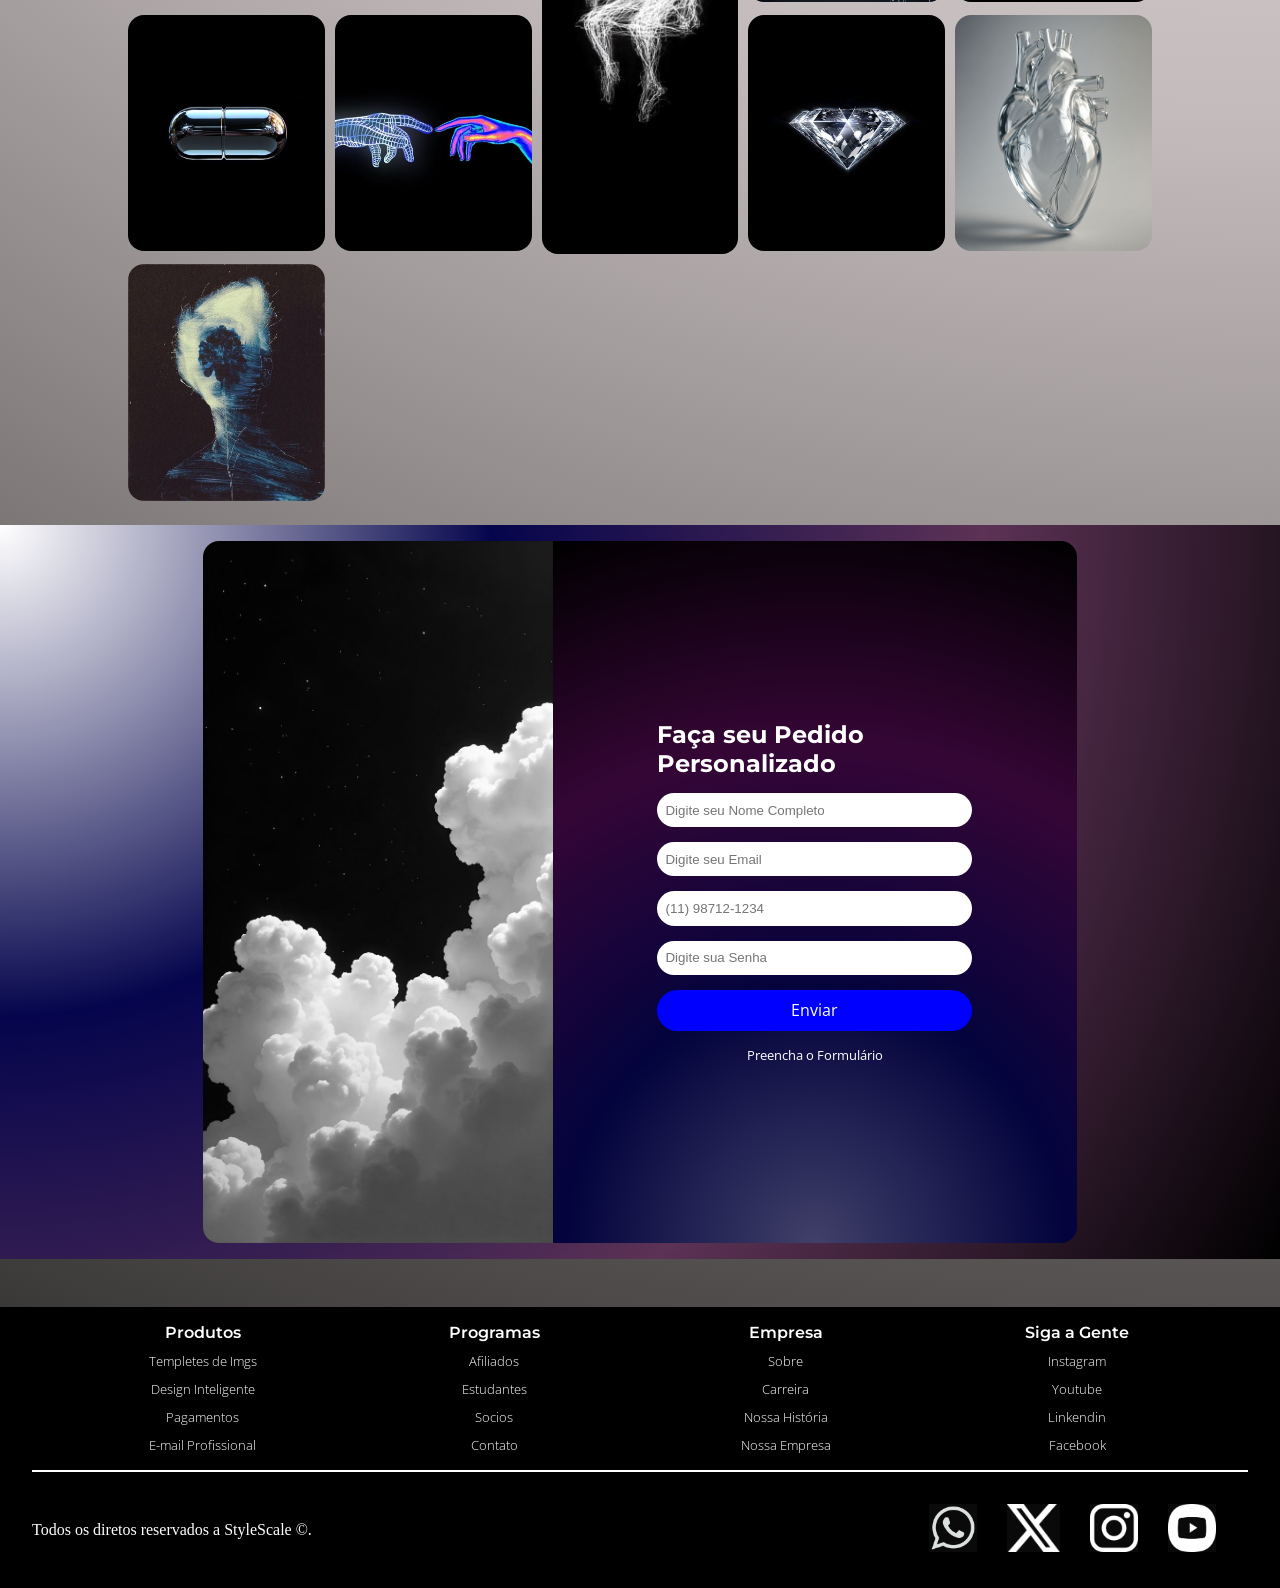
==== commit 94a37bf2: "aajustes nno form" ====
--- a/index.html
+++ b/index.html
@@ -93,6 +93,265 @@
                     </div>
                 </div>
             </div>
+            <div class="col-3" id="img-col" draggable="false">
+                <div class="cima-col">
+                    <div class="linha-cima-col">
+                    <select name="" id="">
+                        <option value=""><a href="">opções</a></option>
+                        <option value="">Comprar</option>
+                    </select>
+                    <button class="salvar-col"><a href="html/produto.html">Acessar</a></button>
+                    </div>
+                </div>
+                <div class="baixo-col">
+                    <div class="linha-baixo-col">
+                        <button>
+                            <a href=""><img src="img/download-removebg-preview.png" alt=""></a>
+                        </button>
+                         <button id="quatro">
+                            <a href=""> <img src="img/3pnts-removebg-preview.png" alt=""></a>
+                        </button>   
+                    </div>
+                </div>
+            </div>
+            <div class="col-4" id="img-col" draggable="false">
+                <div class="cima-col">
+                    <div class="linha-cima-col">
+                    <select name="" id="">
+                        <option value=""><a href="">opções</a></option>
+                        <option value="">Comprar</option>
+                    </select>
+                    <button class="salvar-col"><a href="html/produto.html">Acessar</a></button>
+                    </div>
+                </div>
+                <div class="baixo-col">
+                    <div class="linha-baixo-col">
+                        <button>
+                            <a href=""><img src="img/download-removebg-preview.png" alt=""></a>
+                        </button>
+                         <button id="quatro">
+                            <a href=""> <img src="img/3pnts-removebg-preview.png" alt=""></a>
+                        </button>   
+                    </div>
+                </div>
+            </div>
+            <div class="col-5" id="img-col" draggable="false">
+                <div class="cima-col">
+                    <div class="linha-cima-col">
+                    <select name="" id="">
+                        <option value=""><a href="">opções</a></option>
+                        <option value="">Comprar</option>
+                    </select>
+                    <button class="salvar-col"><a href="html/produto.html">Acessar</a></button>
+                    </div>
+                </div>
+                <div class="baixo-col">
+                    <div class="linha-baixo-col">
+                        <button>
+                            <a href=""><img src="img/download-removebg-preview.png" alt=""></a>
+                        </button>
+                         <button id="quatro">
+                            <a href=""> <img src="img/3pnts-removebg-preview.png" alt=""></a>
+                        </button>   
+                    </div>
+                </div>
+            </div>
+            <div class="col alto"  id="img-col" draggable="false">
+                <div class="cima-col">
+                    <div class="linha-cima-col">
+                    <select name="" id="">
+                        <option value=""><a href="">opções</a></option>
+                        <option value="">Comprar</option>
+                    </select>
+                    <button class="salvar-col"><a href="html/produto.html">Acessar</a></button>
+                    </div>
+                </div>
+                <div class="baixo-col">
+                    <div class="linha-baixo-col">
+                        <button>
+                            <a href=""><img src="img/download-removebg-preview.png" alt=""></a>
+                        </button>
+                         <button id="quatro">
+                            <a href=""> <img src="img/3pnts-removebg-preview.png" alt=""></a>
+                        </button>   
+                    </div>
+                </div>
+            </div>
+            <div class="col-7" id="img-col" draggable="false">
+                <div class="cima-col">
+                    <div class="linha-cima-col">
+                    <select name="" id="">
+                        <option value=""><a href="">opções</a></option>
+                        <option value="">Comprar</option>
+                    </select>
+                    <button class="salvar-col"><a href="html/produto.html">Acessar</a></button>
+                    </div>
+                </div>
+                <div class="baixo-col">
+                    <div class="linha-baixo-col">
+                        <button>
+                            <a href=""><img src="img/download-removebg-preview.png" alt=""></a>
+                        </button>
+                         <button id="quatro">
+                            <a href=""> <img src="img/3pnts-removebg-preview.png" alt=""></a>
+                        </button>   
+                    </div>
+                </div>
+            </div>
+            <div class="col-8" id="img-col" draggable="false">
+                <div class="cima-col">
+                    <div class="linha-cima-col">
+                    <select name="" id="">
+                        <option value=""><a href="">opções</a></option>
+                        <option value="">Comprar</option>
+                    </select>
+                    <button class="salvar-col"><a href="html/produto.html">Acessar</a></button>
+                    </div>
+                </div>
+                <div class="baixo-col">
+                    <div class="linha-baixo-col">
+                        <button>
+                            <a href=""><img src="img/download-removebg-preview.png" alt=""></a>
+                        </button>
+                         <button id="quatro">
+                            <a href=""> <img src="img/3pnts-removebg-preview.png" alt=""></a>
+                        </button>   
+                    </div>
+                </div>
+            </div>
+            <div class="col-9" id="img-col" draggable="false" >
+                <div class="cima-col">
+                    <div class="linha-cima-col">
+                    <select name="" id="">
+                        <option value=""><a href="">opções</a></option>
+                        <option value="">Comprar</option>
+                    </select>
+                    <button class="salvar-col"><a href="html/produto.html">Acessar</a></button>
+                    </div>
+                </div>
+                <div class="baixo-col">
+                    <div class="linha-baixo-col">
+                        <button>
+                            <a href=""><img src="img/download-removebg-preview.png" alt=""></a>
+                        </button>
+                         <button id="quatro">
+                            <a href=""> <img src="img/3pnts-removebg-preview.png" alt=""></a>
+                        </button>   
+                    </div>
+                </div>
+            </div>
+            <div class="col-10" id="img-col" draggable="false" >
+                <div class="cima-col">
+                    <div class="linha-cima-col">
+                    <select name="" id="">
+                        <option value=""><a href="">opções</a></option>
+                        <option value="">Comprar</option>
+                    </select>
+                    <button class="salvar-col"><a href="html/produto.html">Acessar</a></button>
+                    </div>
+                </div>
+                <div class="baixo-col">
+                    <div class="linha-baixo-col">
+                        <button>
+                            <a href=""><img src="img/download-removebg-preview.png" alt=""></a>
+                        </button>
+                         <button id="quatro">
+                            <a href=""> <img src="img/3pnts-removebg-preview.png" alt=""></a>
+                        </button>   
+                    </div>
+                </div>
+            </div>
+            <div class="col-11" id="img-col" draggable="false" >
+                <div class="cima-col">
+                    <div class="linha-cima-col">
+                    <select name="" id="">
+                        <option value=""><a href="">opções</a></option>
+                        <option value="">Comprar</option>
+                    </select>
+                    <button class="salvar-col"><a href="html/produto.html">Acessar</a></button>
+                    </div>
+                </div>
+                <div class="baixo-col">
+                    <div class="linha-baixo-col">
+                        <button>
+                            <a href=""><img src="img/download-removebg-preview.png" alt=""></a>
+                        </button>
+                         <button id="quatro">
+                            <a href=""> <img src="img/3pnts-removebg-preview.png" alt=""></a>
+                        </button>   
+                    </div>
+                </div>
+            </div>
+            <div class="col-12" id="img-col" draggable="false" >
+                <div class="cima-col">
+                    <div class="linha-cima-col">
+                    <select name="" id="">
+                        <option value=""><a href="">opções</a></option>
+                        <option value="">Comprar</option>
+                    </select>
+                    <button class="salvar-col"><a href="html/produto.html">Acessar</a></button>
+                    </div>
+                </div>
+                <div class="baixo-col">
+                    <div class="linha-baixo-col">
+                        <button>
+                            <a href=""><img src="img/download-removebg-preview.png" alt=""></a>
+                        </button>
+                         <button id="quatro">
+                            <a href=""> <img src="img/3pnts-removebg-preview.png" alt=""></a>
+                        </button>   
+                    </div>
+                </div>
+            </div>
+            <div class="col-13" id="img-col" draggable="false" >
+                <div class="cima-col">
+                    <div class="linha-cima-col">
+                    <select name="" id="">
+                        <option value=""><a href="">opções</a></option>
+                        <option value="">Comprar</option>
+                    </select>
+                    <button class="salvar-col"><a href="html/produto.html">Acessar</a></button>
+                    </div>
+                </div>
+                <div class="baixo-col">
+                    <div class="linha-baixo-col">
+                        <button>
+                            <a href=""><img src="img/download-removebg-preview.png" alt=""></a>
+                        </button>
+                         <button id="quatro">
+                            <a href=""> <img src="img/3pnts-removebg-preview.png" alt=""></a>
+                        </button>   
+                    </div>
+                </div>
+            </div>
+            <div class="col-14" id="img-col" draggable="false" >
+                <div class="cima-col">
+                    <div class="linha-cima-col">
+                    <select name="" id="">
+                        <option value=""><a href="">opções</a></option>
+                        <option value="">Comprar</option>
+                    </select>
+                    <button class="salvar-col"><a href="html/produto.html">Acessar</a></button>
+                    </div>
+                </div>
+                <div class="baixo-col">
+                    <div class="linha-baixo-col">
+                        <button>
+                            <a href=""><img src="img/download-removebg-preview.png" alt=""></a>
+                        </button>
+                         <button id="quatro">
+                            <a href=""> <img src="img/3pnts-removebg-preview.png" alt=""></a>
+                        </button>   
+                    </div>
+                </div>
+            </div>
+            
+            <div class="col" id="img-col" draggable="false">
+                <img src="img/img_3.jpg" alt="" class="img-col">
+            </div>
+            <div class="col" id="img-col" draggable="false">
+                <img src="img/img_8.jpg" alt="">
+            </div>
             <div class="col" id="img-col" draggable="false">
                 <img src="img/img_5.jpg" alt="">
             </div>
@@ -102,56 +361,10 @@
             <div class="col" id="img-col" draggable="false">
                 <img src="img/img_7.jpg" alt="">
             </div>
-            <div class="col alto"  id="img-col" draggable="false">
-                <img src="img/img_9.jpg" alt="">
-            </div>
-            <div class="col" id="img-col" draggable="false">
-                <img src="img/img_3.jpg" alt="">
-            </div>
-            <div class="col" id="img-col" draggable="false">
-                <img src="img/img_10.jpg" alt="">
-            </div>
-            <div class="col" id="img-col" draggable="false" >
-                <img src="img/img_11.jpg" alt="">
-            </div>
-            <div class="col" id="img-col" draggable="false" >
-                <img src="img/img_12.jpg" alt="">
-            </div>
-            <div class="col" id="img-col" draggable="false" >
-                <img src="img/img_13.jpg" alt="">
-            </div>
-            <div class="col" id="img-col" draggable="false" >
-                <img src="img/img_14.jpg" alt="">
-            </div>
-            <div class="col" id="img-col" draggable="false" >
-                <img src="img/img_15.jpg" alt="">
-            </div>
-            <div class="col" id="img-col" draggable="false" >
-                <img src="img/img_16.jpg" alt="">
-            </div>
-            <div class="col" id="img-col" draggable="false" >
-                <img src="img/img_17.jpg" alt="">
-            </div>
-            <div class="col "id="img-col" draggable="false">
-                <img src="img/img_3.jpg" alt="" class="img-col">
-            </div>
-            <div class="col" id="img-col" draggable="false">
-                <img src="img/img_8.jpg" alt="">
-            </div>
-            <div class="col" id="img-col" draggable="false">
-                <img src="img/img_5.jpg" alt="">
-            </div>
-            <div class="col" id="img-col" draggable="false">
-                <img src="img/img_2.jpg" alt="">
-            </div>
-            <div class="col" id="img-col" draggable="false">
-                <img src="img/img_7.jpg" alt="">
-            </div>
             <div class="col largo"  id="img-col" draggable="false">
                 <img src="img/img_13.jpg" alt="">
             </div>
-            <div class="col" id="img-col" draggable="false">
-                <img src="img/img_3.jpg" alt="">
+            <div class="col alto" id="img-col" draggable="false">
             </div>
             <div class="col" id="img-col" draggable="false">
                 <img src="img/img_10.jpg" alt="">
@@ -187,13 +400,14 @@
             <div class="lado-d">
                 <div class="caixa-form">
                     <div class="form-intro">
-                        <h1>Faça seu Pedido</h1>
-                    </div>
-                    <input type="text" placeholder="Digite seu Nome Completo">
-                    <input type="email" placeholder="Digite seu Email">
-                    <input type="tel" placeholder="(11) 98712-1234">
-                    <input type="password" placeholder="Digite sua Senha" id="">
-                    <button onclick="">Enviar</button>
+                        <h1>Faça seu Pedido Personalizado</h1>
+                    </div>
+                    <input type="text" placeholder="Digite seu Nome Completo" id="nome">
+                    <input type="email" placeholder="Digite seu Email" id="email">
+                    <input type="tel" placeholder="(11) 98712-1234" id="tel">
+                    <input type="password" placeholder="Digite sua Senha" id="pass">
+                    <button id="btnEnviar">Enviar</button>
+                    <p class="text-form1" id="paragrafo">Preencha o Formulário</p>
                 </div>
             </div>
         </form>
@@ -291,5 +505,6 @@
             </div> 
         </div>
     </footer>
+    <script src="js/script.js"></script>
 </body>
 </html>
--- a/css/style.css
+++ b/css/style.css
@@ -7,6 +7,7 @@
     display: flex;
     justify-content: center;
     flex-direction: column;
+    background: radial-gradient(circle at right top, #fff,#c4bcbc,rgb(34, 32, 32));
 }
 main{
     margin-top: 3rem;
@@ -20,7 +21,7 @@
     width: 80%;
     height: auto;
     display:grid;
-    grid-template-columns: repeat(auto-fit,minmax(min(160px,100%),1fr));
+    grid-template-columns: repeat(auto-fit,minmax(min(190px,100%),1fr));
     gap: 10px;
 }
 
@@ -44,6 +45,14 @@
     transform: translateY(-8px);
     box-shadow: 2px 5px 2px rgba(0, 0, 0, 0.514); 
 }
+.col-1:hover button,select{
+    visibility: visible;
+    opacity: 100%;
+}
+.col-1:hover .cima-col{
+    visibility: visible;
+    opacity: 100%;
+}
 .col-2{
     background-image: url(../img/img_3.jpg);
     background-repeat: no-repeat;
@@ -58,6 +67,291 @@
 .col-2:hover{
     transform: translateY(-8px);
     box-shadow: 2px 5px 2px rgba(0, 0, 0, 0.514); 
+}
+.col-2:hover .cima-col{
+    visibility: visible;
+    opacity: 100%;
+}
+.col-2:hover button,select{
+    visibility: visible;
+    opacity: 100%;
+}
+.col-3{
+    background-image: url(../img/img_2.jpg);
+    background-repeat: no-repeat;
+    background-size: cover;
+    background-position: center;aspect-ratio: 1/1.2;
+    border: none;
+    border-radius: 1rem;
+    transition: transform .2s ease-in-out;
+    overflow: hidden;
+    position: relative;
+}
+.col-3:hover{
+    transform: translateY(-8px);
+    box-shadow: 2px 5px 2px rgba(0, 0, 0, 0.514); 
+}
+.col-3:hover .cima-col{
+    visibility: visible;
+    opacity: 100%;
+}
+.col-3:hover button,select{
+    visibility: visible;
+    opacity: 100%;
+}
+.col-4{
+    background-image: url(../img/img_7.jpg);
+    background-repeat: no-repeat;
+    background-size: cover;
+    background-position: center;aspect-ratio: 1/1.2;
+    border: none;
+    border-radius: 1rem;
+    transition: transform .2s ease-in-out;
+    overflow: hidden;
+    position: relative;
+}
+.col-4:hover{
+    transform: translateY(-8px);
+    box-shadow: 2px 5px 2px rgba(0, 0, 0, 0.514); 
+}
+.col-4:hover .cima-col{
+    visibility: visible;
+    opacity: 100%;
+}
+.col-4:hover button,select{
+    visibility: visible;
+    opacity: 100%;
+}
+.col-5{
+    background-image: url(../img/img_9.jpg);
+    background-repeat: no-repeat;
+    background-size: cover;
+    background-position: center;aspect-ratio: 1/1.2;
+    border: none;
+    border-radius: 1rem;
+    transition: transform .2s ease-in-out;
+    overflow: hidden;
+    position: relative;
+}
+.col-5:hover{
+    transform: translateY(-8px);
+    box-shadow: 2px 5px 2px rgba(0, 0, 0, 0.514); 
+}
+.col-5:hover .cima-col{
+    visibility: visible;
+    opacity: 100%;
+}
+.col-5:hover button,select{
+    visibility: visible;
+    opacity: 100%;
+}
+.col-7{
+    background-image: url(../img/img_11.jpg);
+    background-repeat: no-repeat;
+    background-size: cover;
+    background-position: center;aspect-ratio: 1/1.2;
+    border: none;
+    border-radius: 1rem;
+    transition: transform .2s ease-in-out;
+    overflow: hidden;
+    position: relative;
+}
+.col-7:hover{
+    transform: translateY(-8px);
+    box-shadow: 2px 5px 2px rgba(0, 0, 0, 0.514); 
+}
+.col-7:hover .cima-col{
+    visibility: visible;
+    opacity: 100%;
+}
+.col-7:hover button,select{
+    visibility: visible;
+    opacity: 100%;
+}
+.col-8{
+    background-image: url(../img/img_12.jpg);
+    background-repeat: no-repeat;
+    background-size: cover;
+    background-position: center;aspect-ratio: 1/1.2;
+    border: none;
+    border-radius: 1rem;
+    transition: transform .2s ease-in-out;
+    overflow: hidden;
+    position: relative;
+}
+.col-8:hover{
+    transform: translateY(-8px);
+    box-shadow: 2px 5px 2px rgba(0, 0, 0, 0.514); 
+}
+.col-8:hover .cima-col{
+    visibility: visible;
+    opacity: 100%;
+}
+.col-8:hover button,select{
+    visibility: visible;
+    opacity: 100%;
+}
+.col-9{
+    background-image: url(../img/img_13.jpg);
+    background-repeat: no-repeat;
+    background-size: cover;
+    background-position: center;aspect-ratio: 1/1.2;
+    border: none;
+    border-radius: 1rem;
+    transition: transform .2s ease-in-out;
+    overflow: hidden;
+    position: relative;
+}
+.col-9:hover{
+    transform: translateY(-8px);
+    box-shadow: 2px 5px 2px rgba(0, 0, 0, 0.514); 
+}
+.col-9:hover .cima-col{
+    visibility: visible;
+    opacity: 100%;
+}
+.col-9:hover button,select{
+    visibility: visible;
+    opacity: 100%;
+}
+.col-10{
+    background-image: url(../img/img_14.jpg);
+    background-repeat: no-repeat;
+    background-size: cover;
+    background-position: center;aspect-ratio: 1/1.2;
+    border: none;
+    border-radius: 1rem;
+    transition: transform .2s ease-in-out;
+    overflow: hidden;
+    position: relative;
+}
+.col-10:hover{
+    transform: translateY(-8px);
+    box-shadow: 2px 5px 2px rgba(0, 0, 0, 0.514); 
+}
+.col-10:hover .cima-col{
+    visibility: visible;
+    opacity: 100%;
+}
+.col-10:hover button,select{
+    visibility: visible;
+    opacity: 100%;
+}
+.col-11{
+    background-image: url(../img/img_15.jpg);
+    background-repeat: no-repeat;
+    background-size: cover;
+    background-position: center;aspect-ratio: 1/1.2;
+    border: none;
+    border-radius: 1rem;
+    transition: transform .2s ease-in-out;
+    overflow: hidden;
+    position: relative;
+}
+.col-11:hover{
+    transform: translateY(-8px);
+    box-shadow: 2px 5px 2px rgba(0, 0, 0, 0.514); 
+}
+.col-11:hover .cima-col{
+    visibility: visible;
+    opacity: 100%;
+}
+.col-11:hover button,select{
+    visibility: visible;
+    opacity: 100%;
+}
+.col-12{
+    background-image: url(../img/img_16.jpg);
+    background-repeat: no-repeat;
+    background-size: cover;
+    background-position: center;aspect-ratio: 1/1.2;
+    border: none;
+    border-radius: 1rem;
+    transition: transform .2s ease-in-out;
+    overflow: hidden;
+    position: relative;
+}
+.col-12:hover{
+    transform: translateY(-8px);
+    box-shadow: 2px 5px 2px rgba(0, 0, 0, 0.514); 
+}
+.col-12:hover .cima-col{
+    visibility: visible;
+    opacity: 100%;
+}
+.col-12:hover button,select{
+    visibility: visible;
+    opacity: 100%;
+}
+
+.col-13{
+    background-image: url(../img/img_17.jpg);
+    background-repeat: no-repeat;
+    background-size: cover;
+    background-position: center;aspect-ratio: 1/1.2;
+    border: none;
+    border-radius: 1rem;
+    transition: transform .2s ease-in-out;
+    overflow: hidden;
+    position: relative;
+}
+.col-13:hover{
+    transform: translateY(-8px);
+    box-shadow: 2px 5px 2px rgba(0, 0, 0, 0.514); 
+}
+.col-13:hover .cima-col{
+    visibility: visible;
+    opacity: 100%;
+}
+.col-13:hover button,select{
+    visibility: visible;
+    opacity: 100%;
+}
+.col-14{
+    background-image: url(../img/img_12.jpg);
+    background-repeat: no-repeat;
+    background-size: cover;
+    background-position: center;aspect-ratio: 1/1.2;
+    border: none;
+    border-radius: 1rem;
+    transition: transform .2s ease-in-out;
+    overflow: hidden;
+    position: relative;
+}
+.col-14:hover{
+    transform: translateY(-8px);
+    box-shadow: 2px 5px 2px rgba(0, 0, 0, 0.514); 
+}
+.col-14:hover .cima-col{
+    visibility: visible;
+    opacity: 100%;
+}
+.col-14:hover button,select{
+    visibility: visible;
+    opacity: 100%;
+}
+.col-15{
+    background-image: url(../img/img_13.jpg);
+    background-repeat: no-repeat;
+    background-size: cover;
+    background-position: center;aspect-ratio: 1/1.2;
+    border: none;
+    border-radius: 1rem;
+    transition: transform .2s ease-in-out;
+    overflow: hidden;
+    position: relative;
+}
+.col-15:hover{
+    transform: translateY(-8px);
+    box-shadow: 2px 5px 2px rgba(0, 0, 0, 0.514); 
+}
+.col-15:hover .cima-col{
+    visibility: visible;
+    opacity: 100%;
+}
+.col-15:hover button,select{
+    visibility: visible;
+    opacity: 100%;
 }
 .cima-col{
     width: 100%;
@@ -65,30 +359,8 @@
     visibility: hidden;
     opacity: 0%;
 }
-.col-1:hover button,select{
-    visibility: visible;
-    opacity: 100%;
-}
-.col-1:hover button,select{
-    visibility: visible;
-    opacity: 100%;
-}   
-.col-2:hover .cima-col{
-    visibility: visible;
-    opacity: 100%;
-}
-.col-2:hover button,select{
-    visibility: visible;
-    opacity: 100%;
-}
-.col-2:hover button,select{
-    visibility: visible;
-    opacity: 100%;
-}
-.col-1:hover .cima-col{
-    visibility: visible;
-    opacity: 100%;
-}
+
+
 .linha-cima-col{
     margin-top: 0.5rem;
     display: flex;
@@ -279,8 +551,11 @@
 }
 .alto{
     grid-row: span 2;
-    background-color: red;
     aspect-ratio: 1/2.482;
+    background-image: url(../img/img_5.jpg);
+    background-repeat: no-repeat;
+    background-size: cover;
+    background-position: center;
 }
 .largo{
     grid-column: span 2;
@@ -301,7 +576,7 @@
     width: 100%;
     height: auto;
     margin-top: 1.5rem;
-    background-color: #1e1e1e;
+    background:  radial-gradient(circle at top left,white,rgb(5, 5, 77),rgb(92, 50, 85),rgb(0, 0, 0));
     padding: 1rem;
 }
 /* cmc form */
@@ -327,11 +602,12 @@
     position: relative;
 }
 .lado-d{
-    background: linear-gradient(0deg, #000,#000000da);
+    background: radial-gradient(circle
+     at bottom,rgb(64, 64, 105),rgb(3, 3, 61),rgb(53, 6, 53),rgb(0, 0, 0));
     height: auto;
     display: flex;
     justify-content: center;
-    align-items: center;
+    
 }
 .caixa-form{
     display: flex;
@@ -341,9 +617,18 @@
     gap: 15px;
     width: 60%;
 }
+.caixa-form p{
+    color: #fff;
+    font-family: "Open sans",sans-serif;
+    font-size: clamp(12px,1vw,15px);
+    transition:transform .2s  ease-in-out;
+}.caixa-form p:hover{
+    font-weight: 600;
+}
 .form-intro h1{
     font-family: "Montserrat",sans-serif;
-    color: white;
+    color: white;   
+    align-items: left;
 }
 input{
     width: 100%;
--- a/css/footer.css
+++ b/css/footer.css
@@ -28,7 +28,10 @@
 .titulo-foot{
     font-family: "Montserrat",sans-serif;
     font-weight: 600;
+    transition: transform .2s ease-in-out;
+
 }
+
 .foot p{
     font-family: "Open sans",sans-serif;
     font-size: clamp(12px,1vw,15px);
@@ -36,7 +39,7 @@
     transition: transform .2s ease-in-out;
 }
 .foot p:hover{
-    font-weight: 400;
+    font-weight: 600;
 }
 .linha{
     grid-column: 1/-1;
